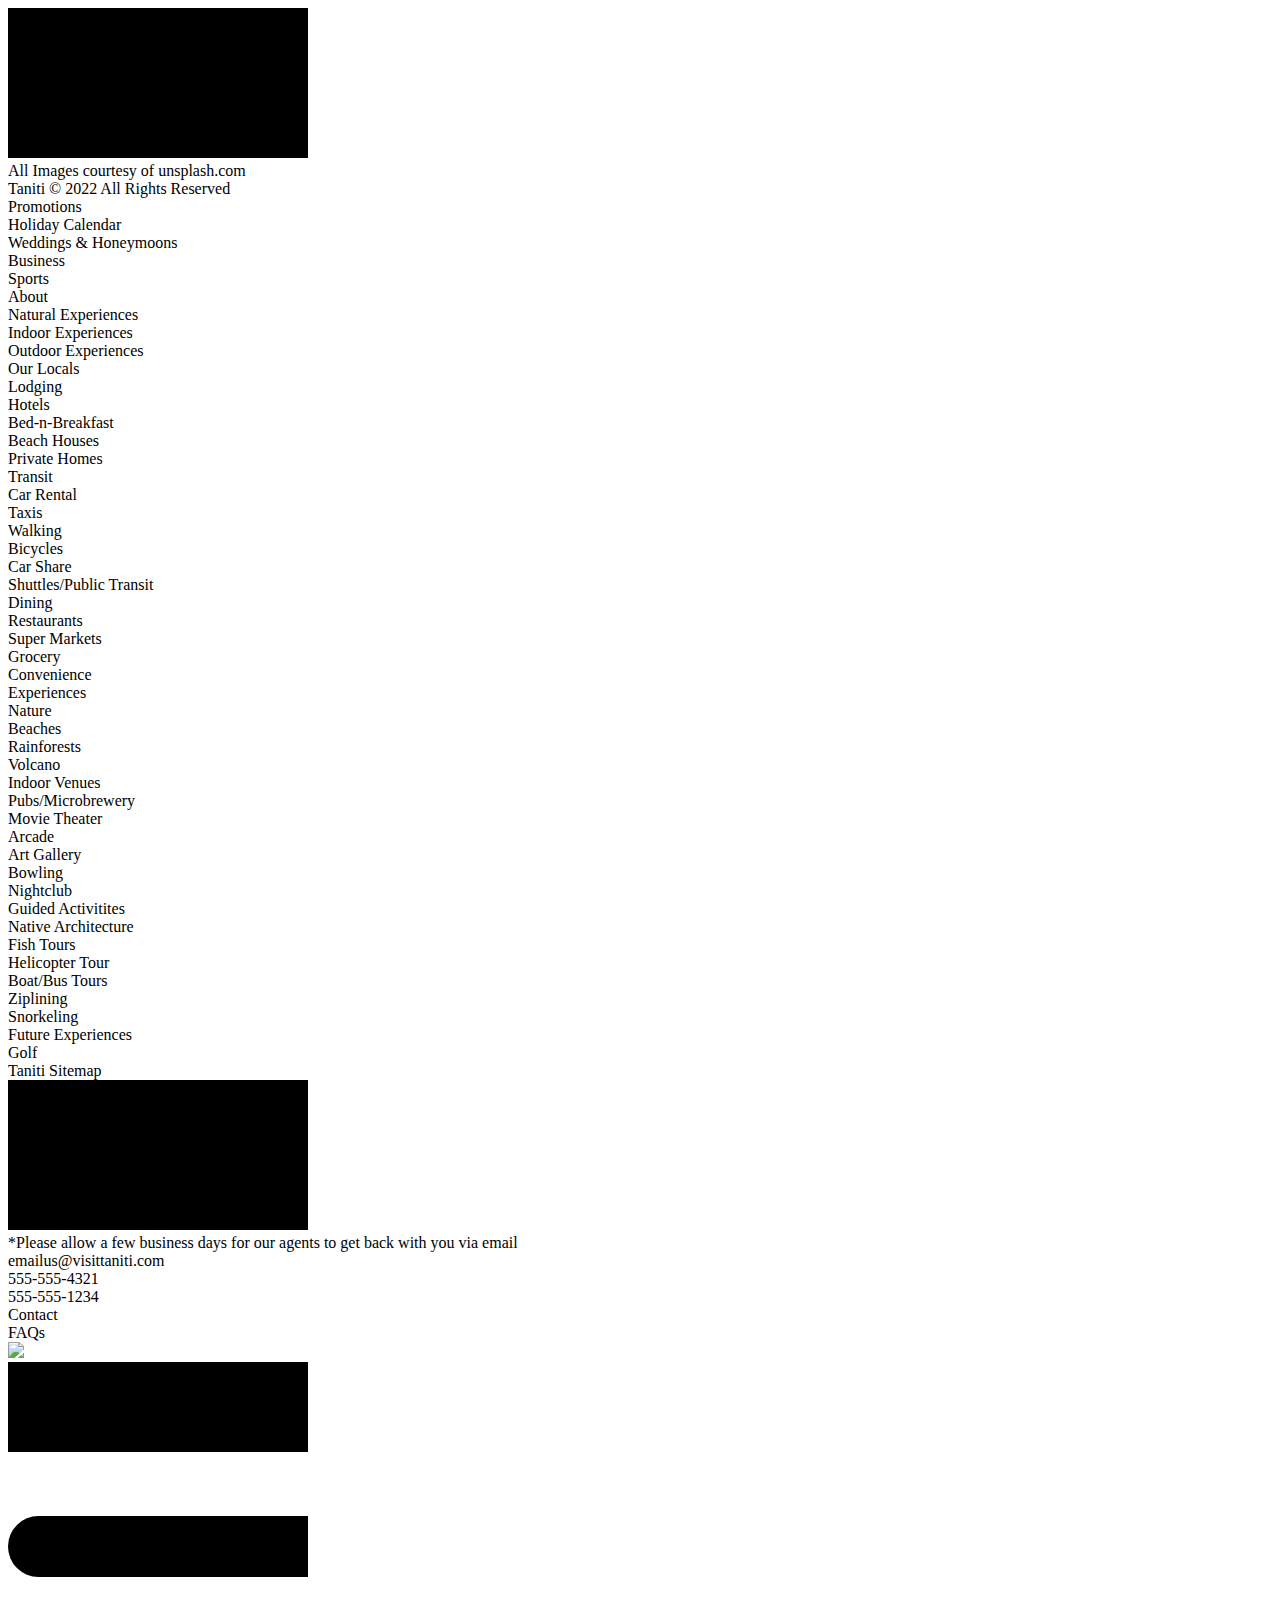
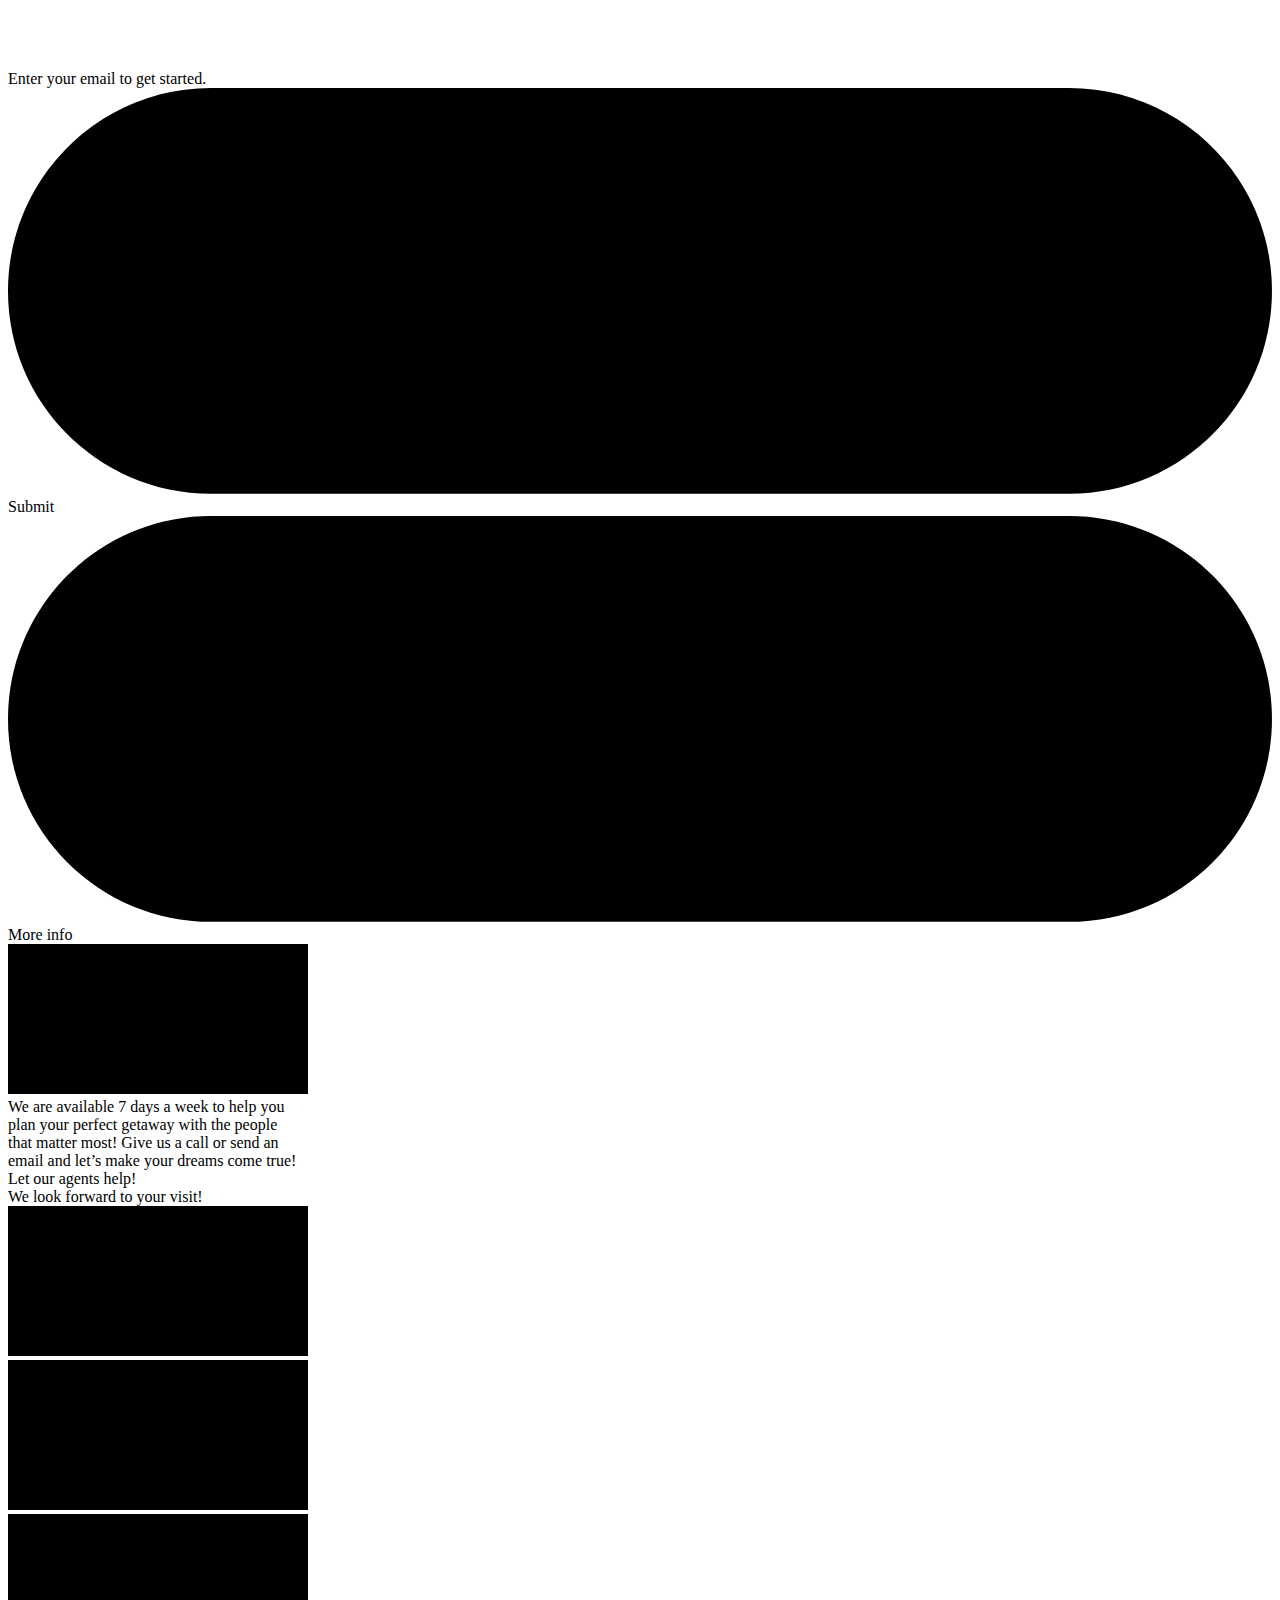
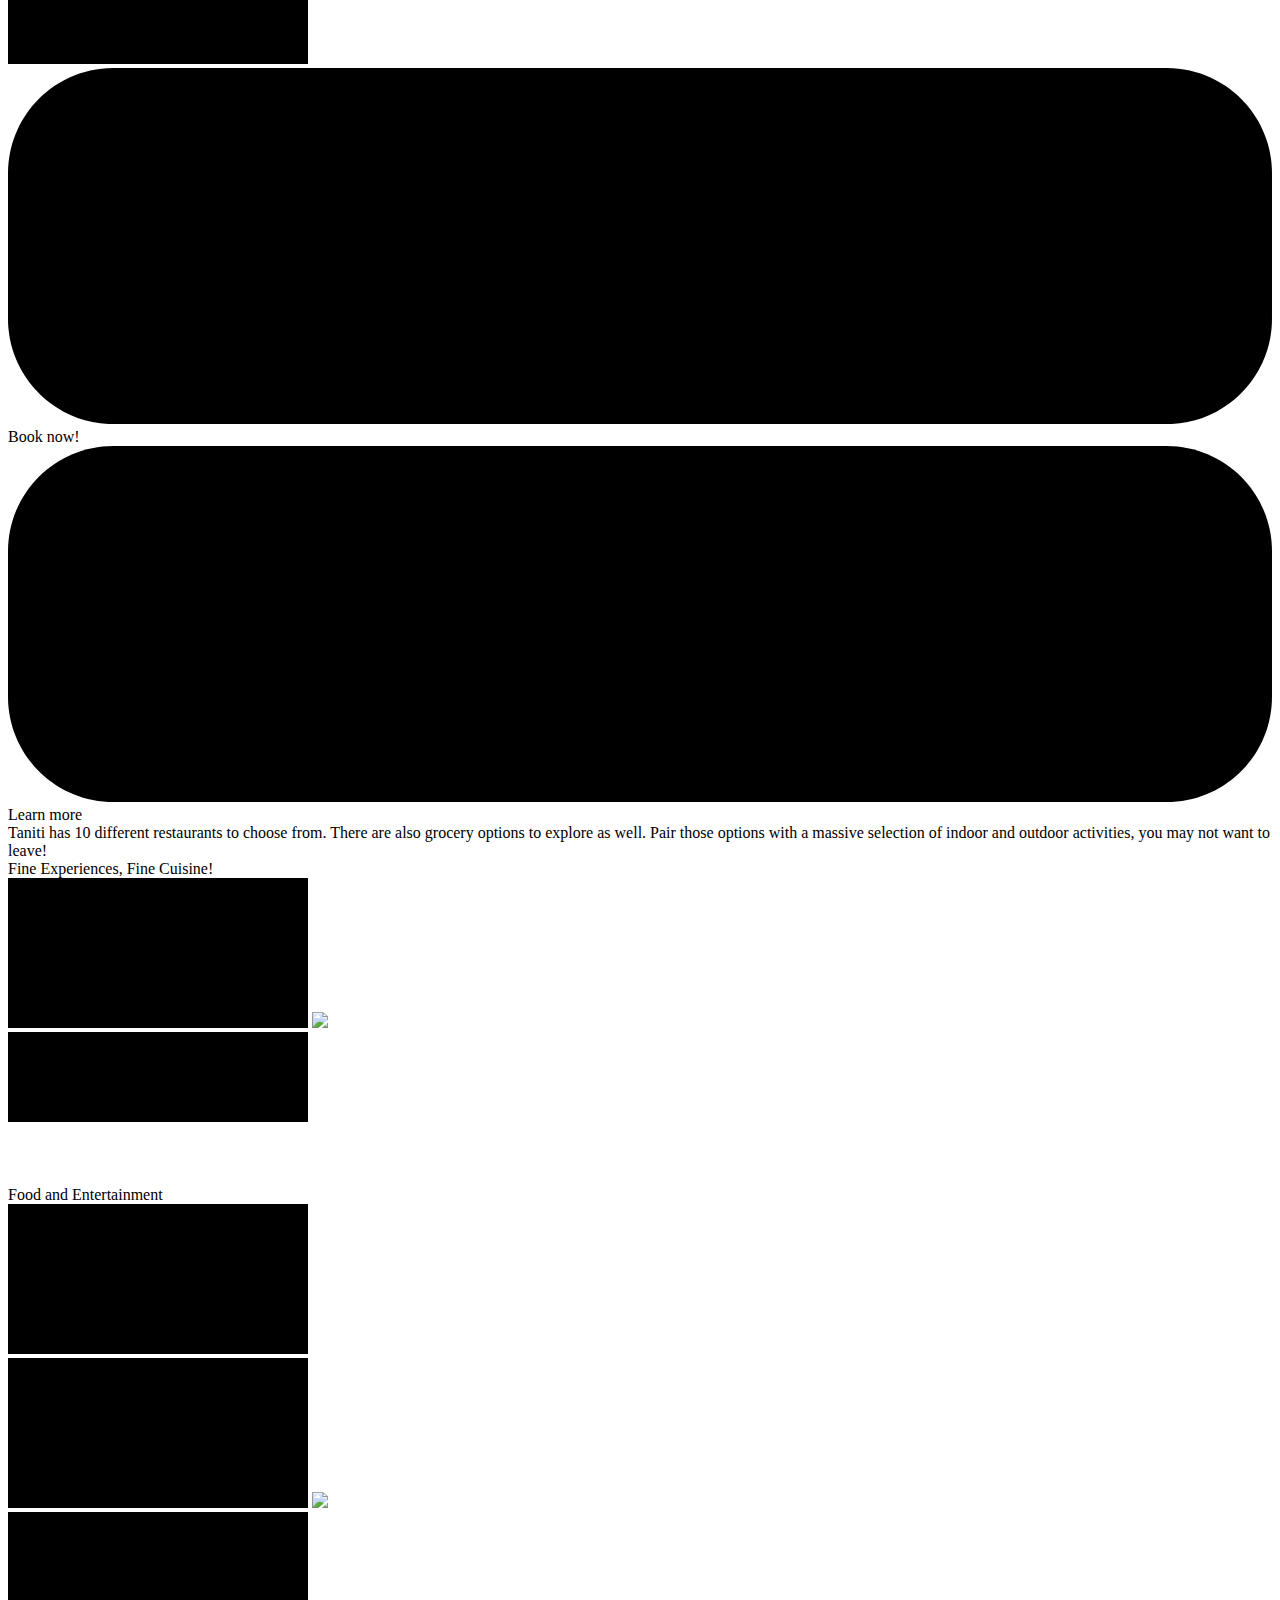
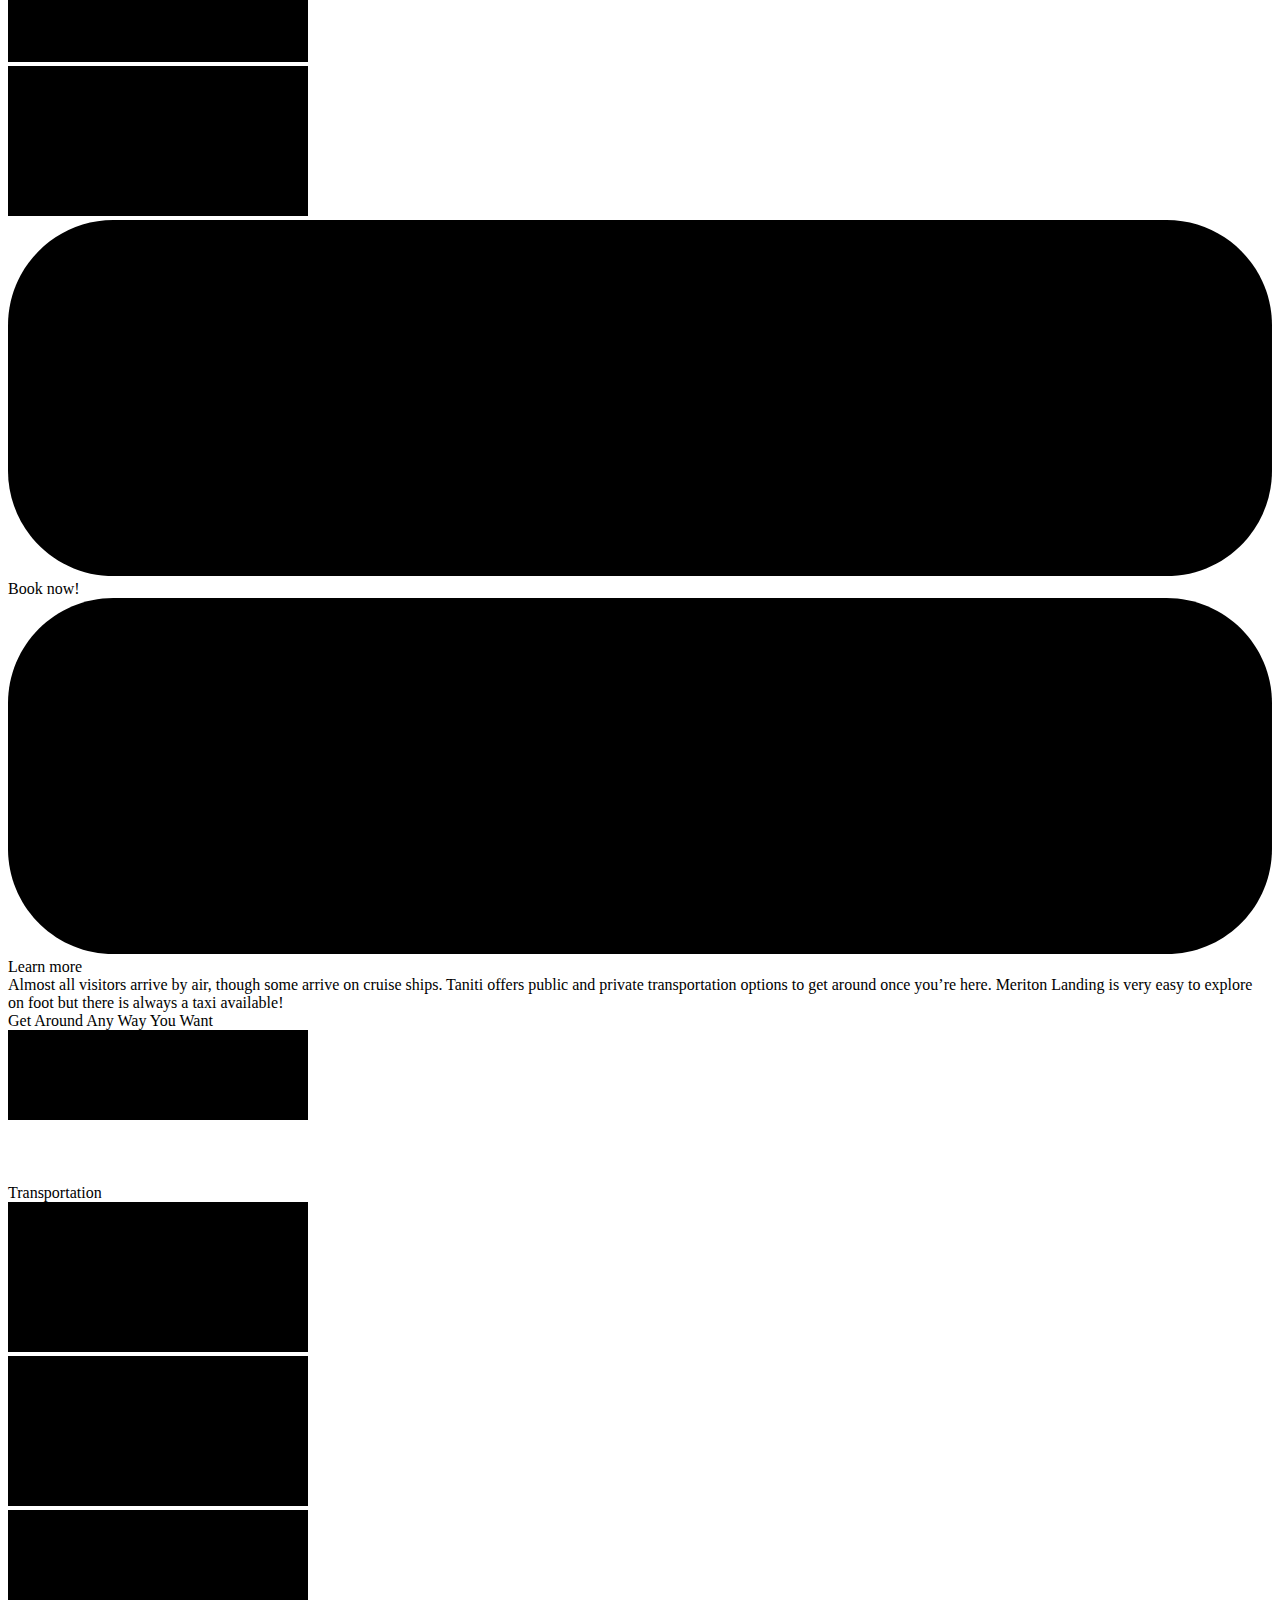
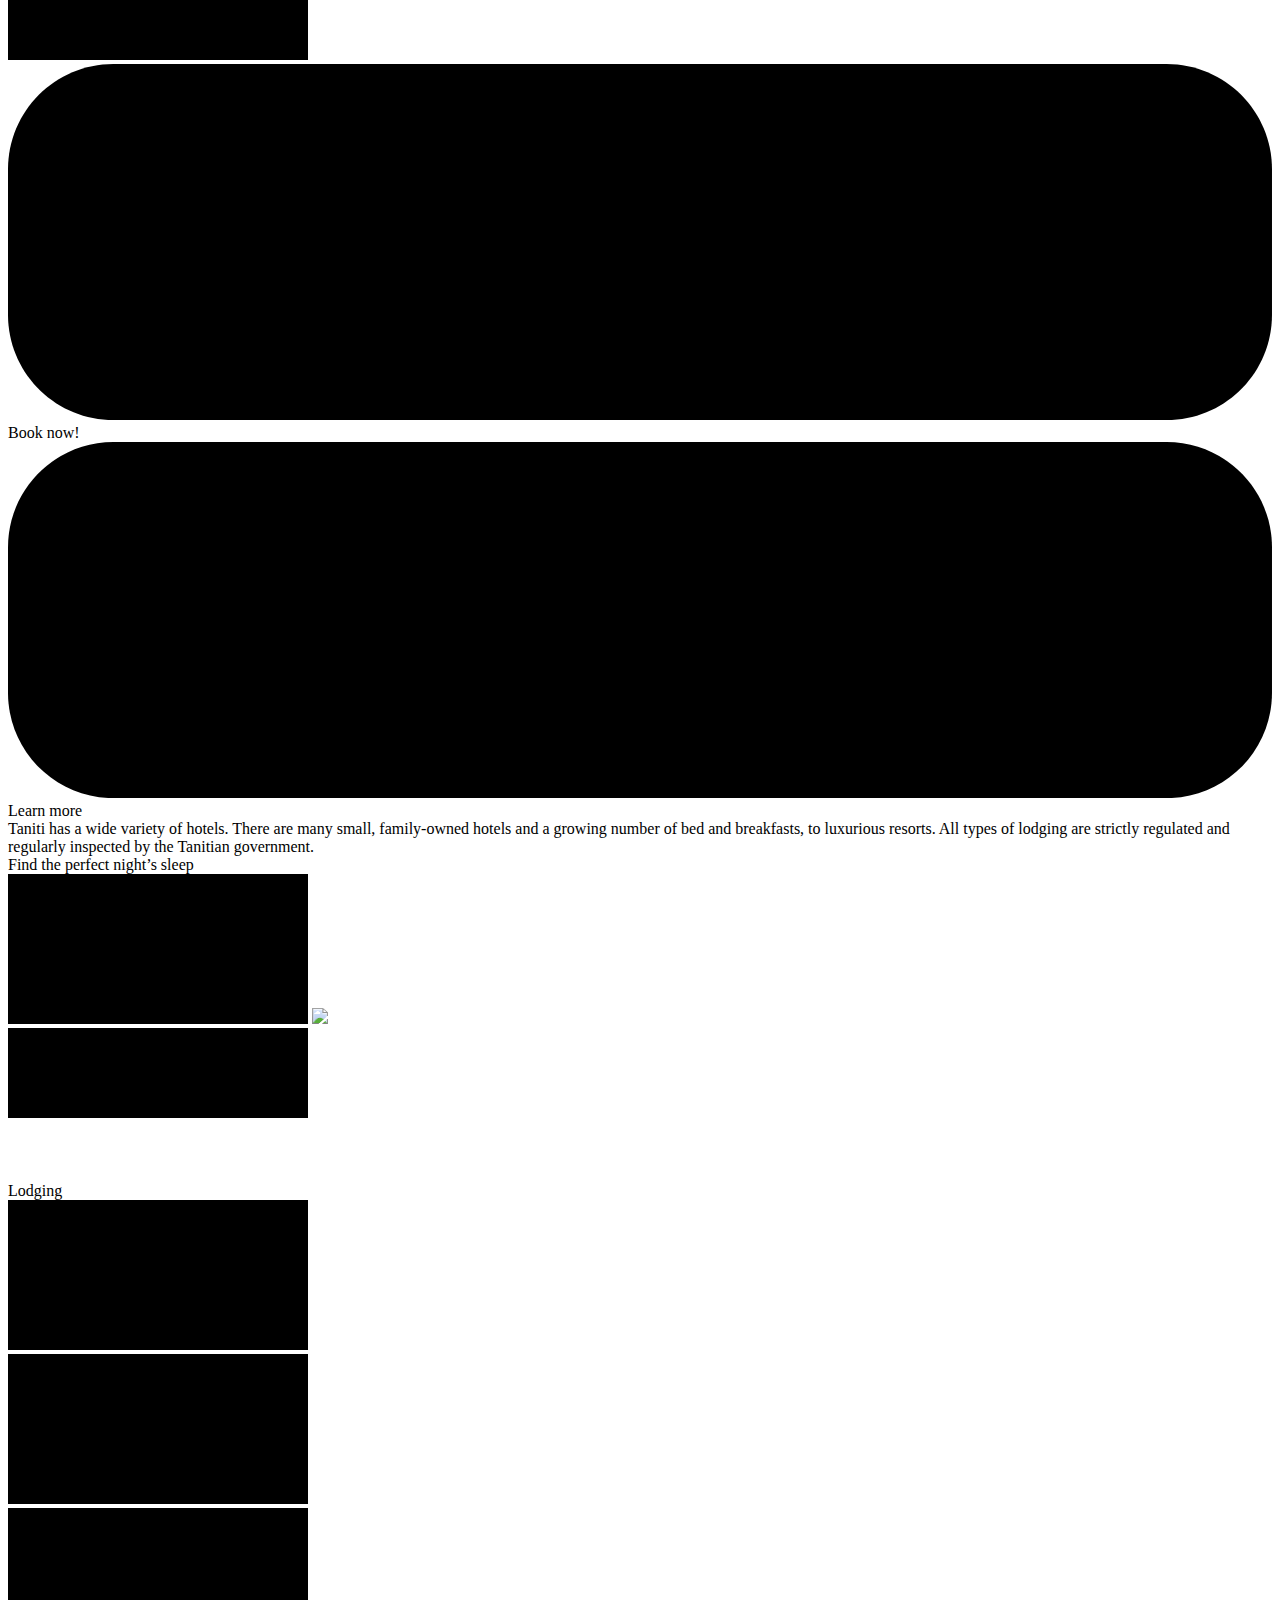
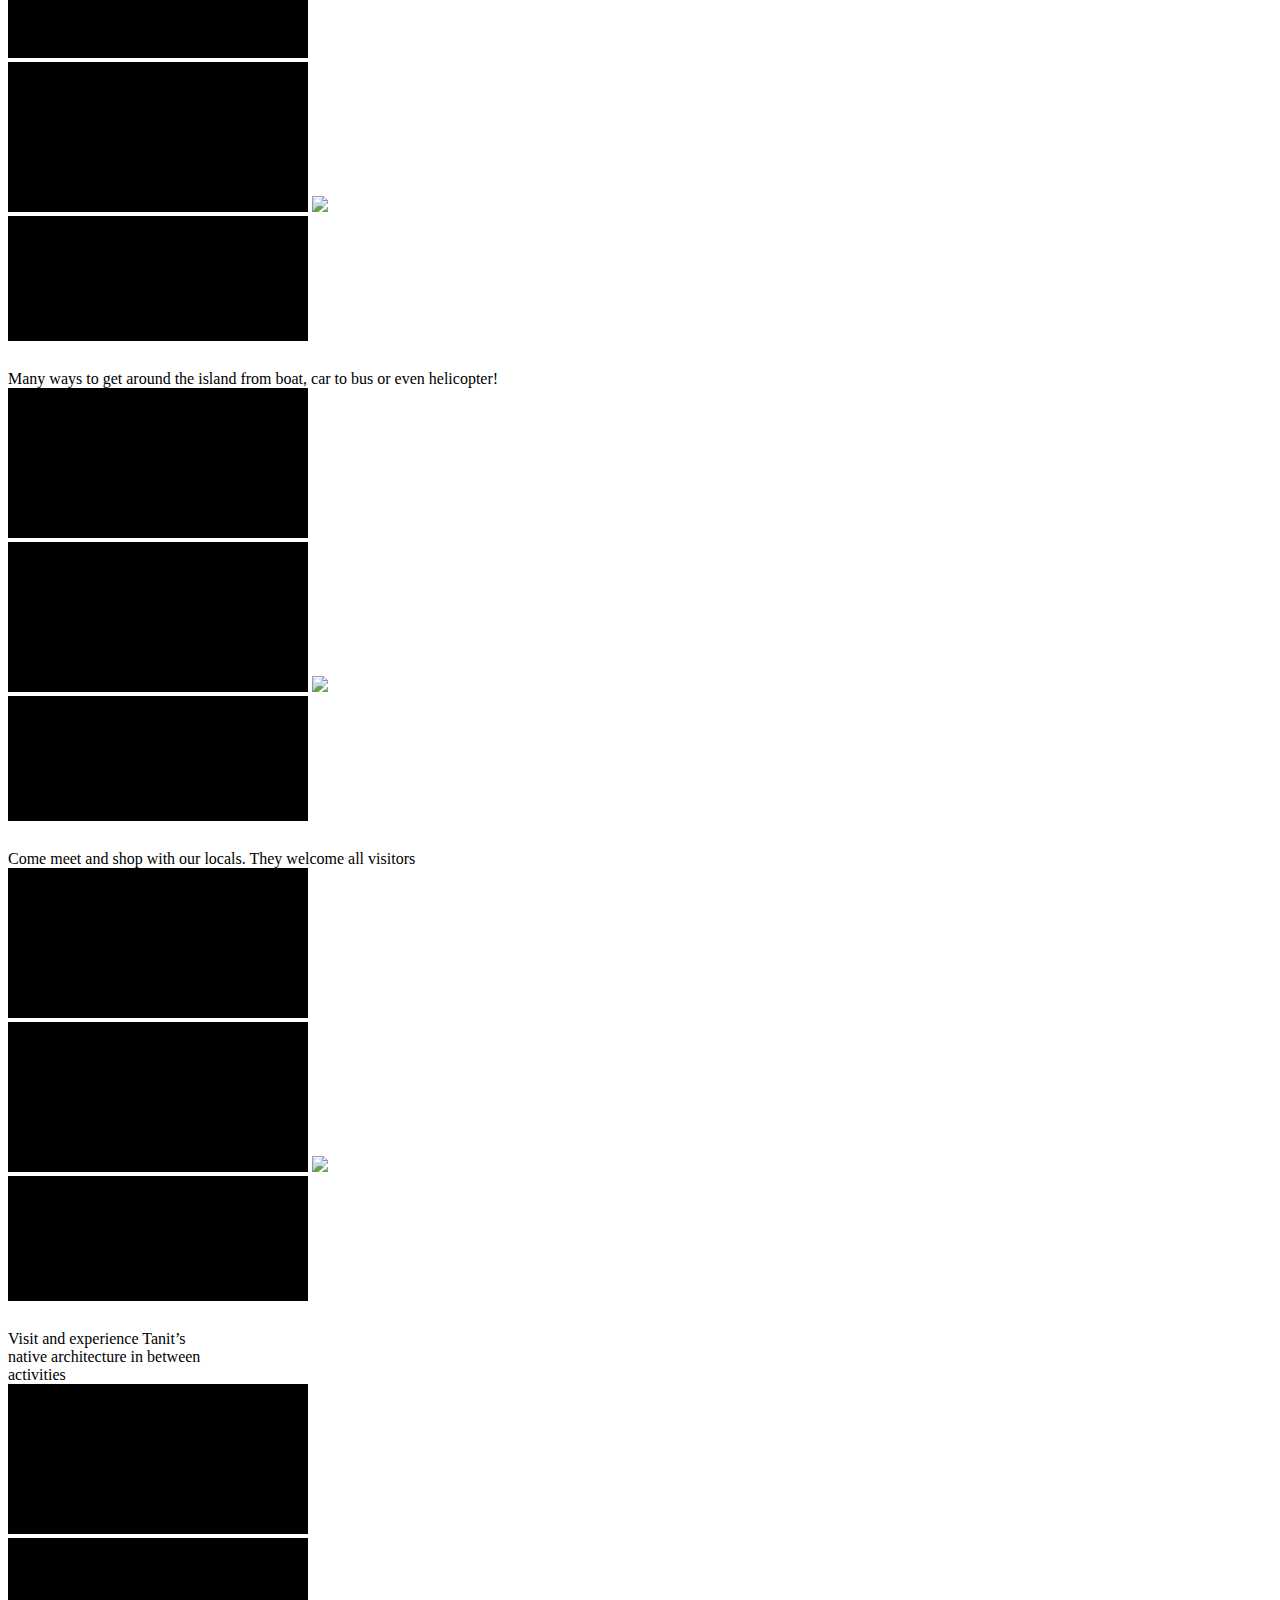
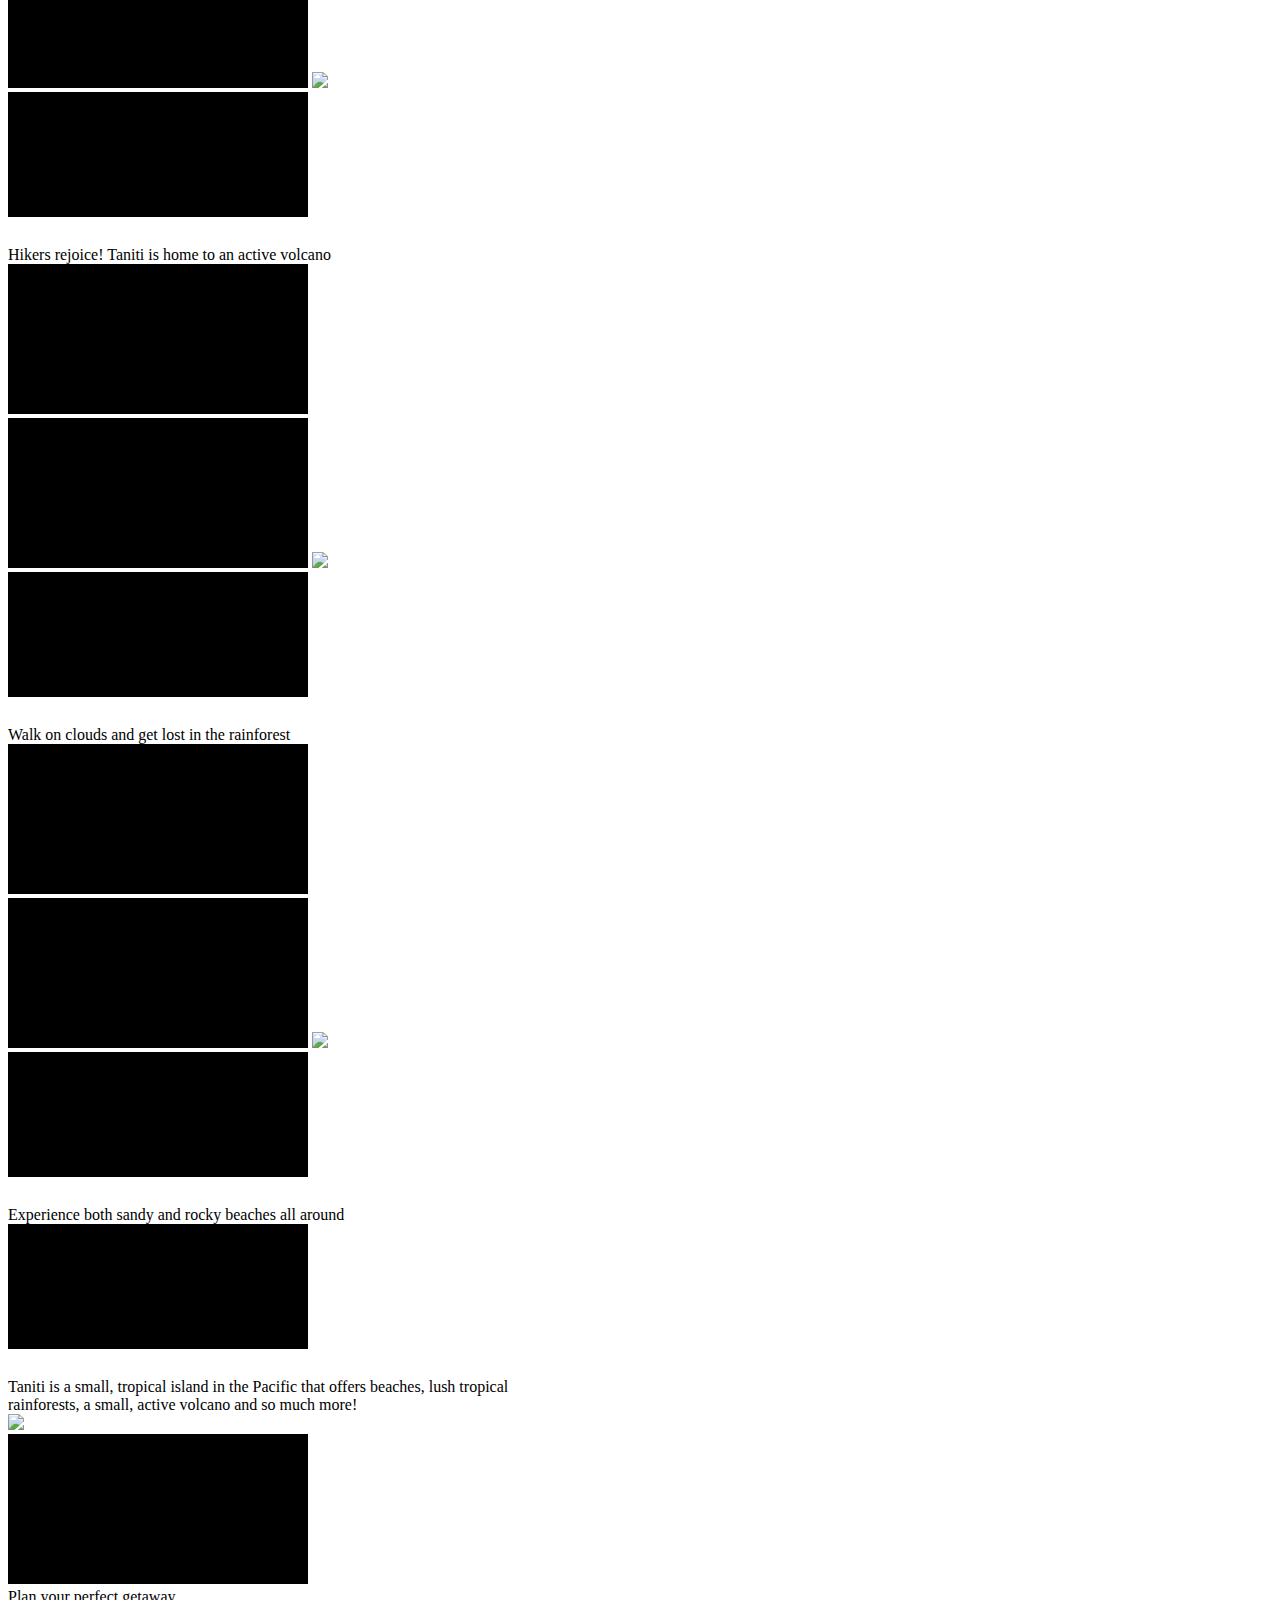
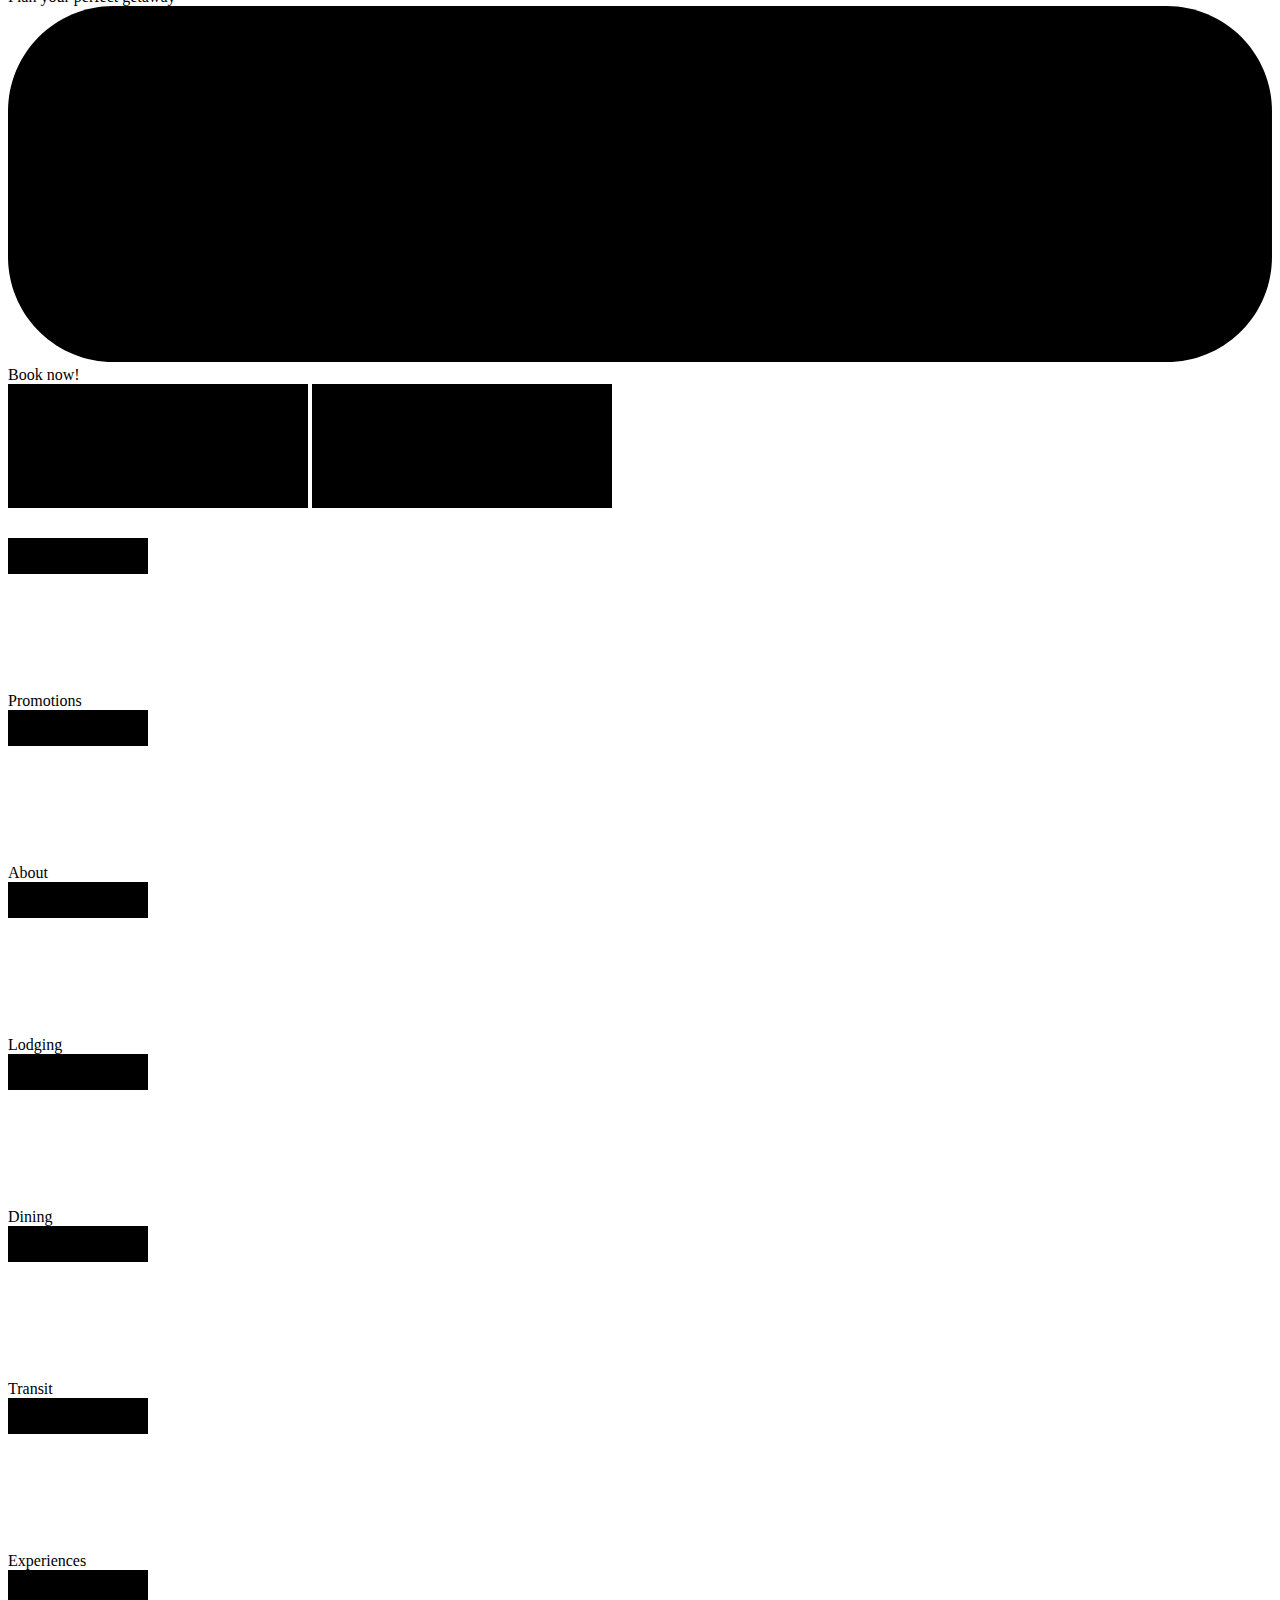
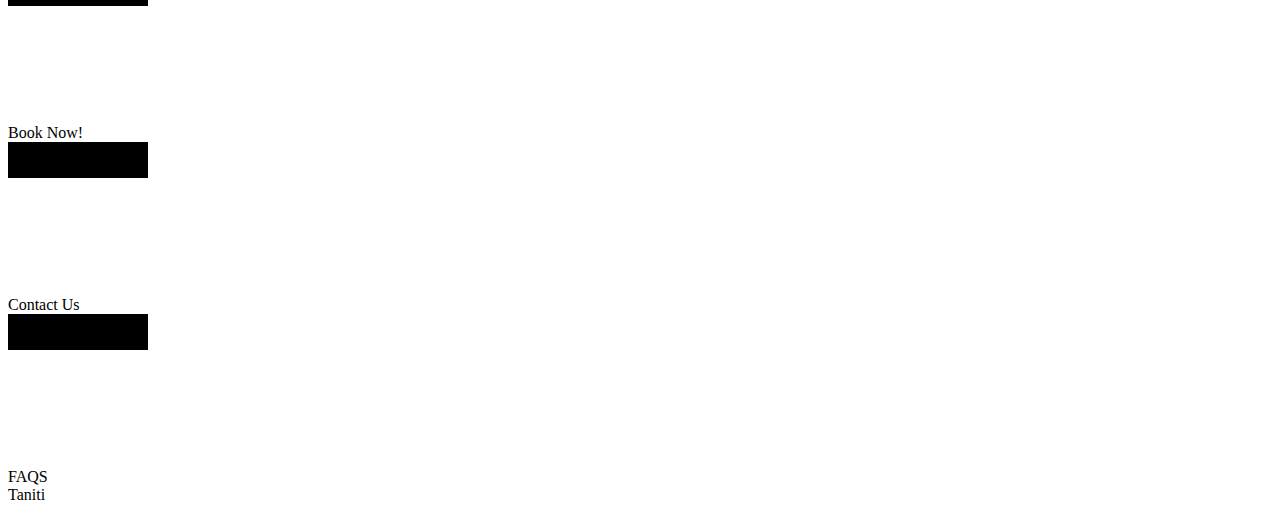
==== index.html @ a96ae86b "initialized project" ====
<!DOCTYPE html>
<html>
<head>
<meta charset="utf-8"/>
<meta http-equiv="X-UA-Compatible" content="IE=edge"/>
<meta name="viewport" content="width=device-width, initial-scale=1.0">
<title>home</title>
<link rel="stylesheet" type="text/css" id="applicationStylesheet" href="home.css"/>
<script id="applicationScript" type="text/javascript" src="home.js"></script>
</head>
<body>
<div id="home">
	<div id="footer" class="footer">
		<svg class="div-pink">
			<rect id="div-pink" rx="0" ry="0" x="0" y="0" width="1400" height="800">
			</rect>
		</svg>
		<div id="All_Images_courtesy_of_unsplas">
			<span>All Images courtesy of unsplash.com</span>
		</div>
		<div id="Taniti__2022_All_Rights_Reserv">
			<span>Taniti © 2022 All Rights Reserved</span>
		</div>
		<div id="site-links">
			<div id="promo_t">
				<div onclick="application.goToTargetView(event)" id="Promotions_">
					<span>Promotions </span>
				</div>
				<div id="Holiday_Calendar">
					<span>Holiday Calendar</span>
				</div>
				<div id="Weddings__Honeymoons">
					<span>Weddings & Honeymoons</span>
				</div>
				<div id="Business">
					<span>Business</span>
				</div>
				<div id="Sports">
					<span>Sports</span>
				</div>
			</div>
			<div id="about_z">
				<div onclick="application.goToTargetView(event)" id="About">
					<span>About</span>
				</div>
				<div id="Natural_Experiences">
					<span>Natural Experiences</span>
				</div>
				<div id="Indoor_Experiences">
					<span>Indoor Experiences</span>
				</div>
				<div id="Outdoor_Experiences">
					<span>Outdoor Experiences</span>
				</div>
				<div id="Our_Locals">
					<span>Our Locals</span>
				</div>
			</div>
			<div id="lodging_">
				<div onclick="application.goToTargetView(event)" id="Lodging">
					<span>Lodging</span>
				</div>
				<div id="Hotels">
					<span>Hotels</span>
				</div>
				<div id="Bed-n-Breakfast">
					<span>Bed-n-Breakfast</span>
				</div>
				<div id="Beach_Houses">
					<span>Beach Houses</span>
				</div>
				<div id="Private_Homes">
					<span>Private Homes</span>
				</div>
			</div>
			<div id="transit_bb">
				<div onclick="application.goToTargetView(event)" id="Transit">
					<span>Transit</span>
				</div>
				<div id="Car_Rental">
					<span>Car Rental</span>
				</div>
				<div id="Taxis">
					<span>Taxis</span>
				</div>
				<div id="Walking">
					<span>Walking</span>
				</div>
				<div id="Bicycles">
					<span>Bicycles</span>
				</div>
				<div id="Car_Share">
					<span>Car Share</span>
				</div>
				<div id="ShuttlesPublic_Transit">
					<span>Shuttles/Public Transit</span>
				</div>
			</div>
			<div id="dining_bj">
				<div onclick="application.goToTargetView(event)" id="Dining">
					<span>Dining</span>
				</div>
				<div id="Restaurants">
					<span>Restaurants</span>
				</div>
				<div id="Super_Markets">
					<span>Super Markets</span>
				</div>
				<div id="Grocery">
					<span>Grocery</span>
				</div>
				<div id="Convenience">
					<span>Convenience</span>
				</div>
			</div>
			<div id="experiences_">
				<div onclick="application.goToTargetView(event)" id="Experiences">
					<span>Experiences</span>
				</div>
				<div id="Nature">
					<span>Nature</span>
				</div>
				<div id="Beaches">
					<span>Beaches</span>
				</div>
				<div id="Rainforests">
					<span>Rainforests</span>
				</div>
				<div id="Volcano">
					<span>Volcano</span>
				</div>
				<div id="Indoor_Venues">
					<span>Indoor Venues</span>
				</div>
				<div id="PubsMicrobrewery">
					<span>Pubs/Microbrewery</span>
				</div>
				<div id="Movie_Theater">
					<span>Movie Theater</span>
				</div>
				<div id="Arcade">
					<span>Arcade</span>
				</div>
				<div id="Art_Gallery">
					<span>Art Gallery</span>
				</div>
				<div id="Bowling">
					<span>Bowling</span>
				</div>
				<div id="Nightclub">
					<span>Nightclub</span>
				</div>
				<div id="Guided_Activitites">
					<span>Guided Activitites</span>
				</div>
				<div id="Native_Architecture">
					<span>Native Architecture</span>
				</div>
				<div id="Fish_Tours">
					<span>Fish Tours</span>
				</div>
				<div id="Helicopter_Tour">
					<span>Helicopter Tour</span>
				</div>
				<div id="BoatBus_Tours">
					<span>Boat/Bus Tours</span>
				</div>
				<div id="Ziplining">
					<span>Ziplining</span>
				</div>
				<div id="Snorkeling">
					<span>Snorkeling</span>
				</div>
				<div id="Future_Experiences">
					<span>Future Experiences</span>
				</div>
				<div id="Golf">
					<span>Golf</span>
				</div>
			</div>
		</div>
		<div id="Taniti_Sitemap">
			<span>Taniti Sitemap</span>
		</div>
	</div>
	<div id="agent">
		<div id="col-2">
			<svg class="div">
				<rect id="div" rx="0" ry="0" x="0" y="0" width="479" height="795">
				</rect>
			</svg>
			<div id="contact_cf">
				<div id="Please_allow_a_few_business_da">
					<span>*Please allow a few business days for our agents to get back with you via email</span>
				</div>
				<div id="emailusvisittaniticom">
					<span>emailus@visittaniti.com</span>
				</div>
				<div id="n_55-555-4321">
					<span>555-555-4321</span>
				</div>
				<div id="n_55-555-1234">
					<span>555-555-1234</span>
				</div>
				<div onclick="application.goToTargetView(event)" id="Contact_">
					<span>Contact </span>
				</div>
			</div>
			<div onclick="application.goToTargetView(event)" id="FAQs">
				<span>FAQs</span>
			</div>
		</div>
		<div id="col-2_cm">
			<img id="div-img" src="div-img.png" srcset="div-img.png 1x">
				
			<div id="email">
				<svg class="div_cp">
					<rect id="div_cp" rx="0" ry="0" x="0" y="0" width="648.542" height="90">
					</rect>
				</svg>
				<div id="form-email-entry">
					<svg class="Rectangle_1">
						<rect id="Rectangle_1" rx="30.5" ry="30.5" x="0" y="0" width="655" height="61">
						</rect>
					</svg>
					<div id="Enter_your_email_to_get_starte">
						<span>Enter your email to get started.</span>
					</div>
				</div>
				<div id="btn-submit" class="btn_submit">
					<svg class="Path_2" viewBox="0 0 150 48.158">
						<path id="Path_2" d="M 24.07894897460938 0 L 125.9210586547852 0 C 139.219482421875 0 150 10.78051090240479 150 24.07894897460938 C 150 37.37738800048828 139.219482421875 48.15789794921875 125.9210586547852 48.15789794921875 L 24.07894897460938 48.15789794921875 C 10.78051090240479 48.15789794921875 0 37.37738800048828 0 24.07894897460938 C 0 10.78051090240479 10.78051090240479 0 24.07894897460938 0 Z">
						</path>
					</svg>
					<div id="Submit">
						<span>Submit</span>
					</div>
				</div>
				<div onclick="application.goToTargetView(event)" id="btn-more" class="btn_more">
					<svg class="Path_2_cx" viewBox="0 0 150 48.158">
						<path id="Path_2_cx" d="M 24.07894325256348 0 L 125.921028137207 0 C 139.2194671630859 0 149.9999542236328 10.78050804138184 149.9999542236328 24.07894134521484 C 149.9999542236328 37.37737655639648 139.2194671630859 48.15788269042969 125.921028137207 48.15788269042969 L 24.07894325256348 48.15788269042969 C 10.78050804138184 48.15788269042969 0 37.37737655639648 0 24.07894134521484 C 0 10.78050804138184 10.78050804138184 0 24.07894325256348 0 Z">
						</path>
					</svg>
					<div id="More_info">
						<span>More info</span>
					</div>
				</div>
			</div>
			<div id="desc">
				<svg class="div_c">
					<rect id="div_c" rx="0" ry="0" x="0" y="0" width="740" height="410">
					</rect>
				</svg>
				<div id="We_are_available_7_days_a_week">
					<span>We are available 7 days a week to help you <br/>plan your perfect getaway with the people <br/>that matter most! Give us a call or send an <br/>email and let’s make your dreams come true!</span>
				</div>
				<div id="Let_our_agents_help">
					<span>Let our agents help!</span>
				</div>
				<div id="We_look_forward_to_your_visit">
					<span>We look forward to your visit!</span>
				</div>
			</div>
		</div>
	</div>
	<div id="food-entertainment">
		<svg class="div-orange">
			<rect id="div-orange" rx="0" ry="0" x="0" y="0" width="1400" height="775">
			</rect>
		</svg>
		<div id="col-2_c">
			<svg class="div_da">
				<rect id="div_da" rx="0" ry="0" x="0" y="0" width="760" height="687">
				</rect>
			</svg>
			<div id="desc_c">
				<svg class="div_db">
					<rect id="div_db" rx="0" ry="0" x="0" y="0" width="600" height="500">
					</rect>
				</svg>
				<div id="buttons">
					<div onclick="application.goToTargetView(event)" id="btn-book-pink" class="btn_book_pink">
						<svg class="Path_1" viewBox="0 0 252 71">
							<path id="Path_1" d="M 21 0 L 231 0 C 242.5979766845703 0 252 9.402019500732422 252 21 L 252 50 C 252 61.59798049926758 242.5979766845703 71 231 71 L 21 71 C 9.402019500732422 71 0 61.59798049926758 0 50 L 0 21 C 0 9.402019500732422 9.402019500732422 0 21 0 Z">
							</path>
						</svg>
						<div id="Book_now">
							<span>Book now!</span>
						</div>
					</div>
					<div onclick="application.goToTargetView(event)" id="btn-learn">
						<svg class="Path_1_df" viewBox="0 0 252 71">
							<path id="Path_1_df" d="M 21 0 L 231 0 C 242.5979766845703 0 252 9.402019500732422 252 21 L 252 50 C 252 61.59798049926758 242.5979766845703 71 231 71 L 21 71 C 9.402019500732422 71 0 61.59798049926758 0 50 L 0 21 C 0 9.402019500732422 9.402019500732422 0 21 0 Z">
							</path>
						</svg>
						<div id="Learn_more">
							<span>Learn more</span>
						</div>
					</div>
				</div>
				<div id="Taniti_has_10_different_restau">
					<span>Taniti has 10 different restaurants to choose from. There are also grocery options to explore as well. Pair those options with a massive selection of indoor and outdoor activities, you may not want to leave!</span>
				</div>
				<div id="Fine_Experiences_Fine_Cuisine">
					<span>Fine Experiences, Fine Cuisine!</span>
				</div>
			</div>
		</div>
		<div id="col-2_dj">
			<svg class="div_dk">
				<rect id="div_dk" rx="0" ry="0" x="0" y="0" width="500" height="687">
				</rect>
			</svg>
			<img id="food-american-diner" src="food-american-diner.png" srcset="food-american-diner.png 1x">
				
		</div>
		<div id="title">
			<svg class="div_dn">
				<rect id="div_dn" rx="0" ry="0" x="0" y="0" width="1260" height="90">
				</rect>
			</svg>
			<div id="title_do">
				<span>Food and Entertainment</span>
			</div>
		</div>
	</div>
	<div id="transportation">
		<svg class="div-white">
			<rect id="div-white" rx="0" ry="0" x="0" y="0" width="1400" height="775">
			</rect>
		</svg>
		<div id="col-2_dr">
			<svg class="div_ds">
				<rect id="div_ds" rx="0" ry="0" x="0" y="0" width="500" height="687">
				</rect>
			</svg>
			<img id="transit-bus" src="transit-bus.png" srcset="transit-bus.png 1x">
				
		</div>
		<div id="col-2_du">
			<svg class="div_dv">
				<rect id="div_dv" rx="0" ry="0" x="0" y="0" width="760" height="687">
				</rect>
			</svg>
			<div id="desc_dw">
				<svg class="div_dx">
					<rect id="div_dx" rx="0" ry="0" x="0" y="0" width="600" height="500">
					</rect>
				</svg>
				<div id="buttons_dy">
					<div onclick="application.goToTargetView(event)" id="btn-book-orange" class="btn_book_orange">
						<svg class="Path_1_d" viewBox="0 0 252 71">
							<path id="Path_1_d" d="M 21 0 L 231 0 C 242.5979766845703 0 252 9.402019500732422 252 21 L 252 50 C 252 61.59798049926758 242.5979766845703 71 231 71 L 21 71 C 9.402019500732422 71 0 61.59798049926758 0 50 L 0 21 C 0 9.402019500732422 9.402019500732422 0 21 0 Z">
							</path>
						</svg>
						<div id="Book_now_d">
							<span>Book now!</span>
						</div>
					</div>
					<div onclick="application.goToTargetView(event)" id="btn-learn_d">
						<svg class="Path_1_ea" viewBox="0 0 252 71">
							<path id="Path_1_ea" d="M 21 0 L 231 0 C 242.5979766845703 0 252 9.402019500732422 252 21 L 252 50 C 252 61.59798049926758 242.5979766845703 71 231 71 L 21 71 C 9.402019500732422 71 0 61.59798049926758 0 50 L 0 21 C 0 9.402019500732422 9.402019500732422 0 21 0 Z">
							</path>
						</svg>
						<div id="Learn_more_d">
							<span>Learn more</span>
						</div>
					</div>
				</div>
				<div id="Almost_all_visitors_arrive_by_">
					<span>Almost all visitors arrive by air, though some arrive on cruise ships. Taniti offers public and private transportation options to get around once you’re here. Meriton Landing is very easy to explore on foot but there is always a taxi available!</span>
				</div>
				<div id="Get_Around_Any_Way_You_Want">
					<span>Get Around Any Way You Want</span>
				</div>
			</div>
		</div>
		<div id="title_d">
			<svg class="div_d">
				<rect id="div_d" rx="0" ry="0" x="0" y="0" width="1260" height="90">
				</rect>
			</svg>
			<div id="title_ea">
				<span>Transportation</span>
			</div>
		</div>
	</div>
	<div id="lodging_ea">
		<svg class="div-orange_eb">
			<rect id="div-orange_eb" rx="0" ry="0" x="0" y="0" width="1400" height="775">
			</rect>
		</svg>
		<div id="col-2_ec">
			<svg class="div_ed">
				<rect id="div_ed" rx="0" ry="0" x="0" y="0" width="760" height="687">
				</rect>
			</svg>
			<div id="desc_ee">
				<svg class="div_ef">
					<rect id="div_ef" rx="0" ry="0" x="0" y="0" width="600" height="500">
					</rect>
				</svg>
				<div id="buttons_eg">
					<div onclick="application.goToTargetView(event)" id="btn-book-pink_eh" class="btn_book_pink">
						<svg class="Path_1_ei" viewBox="0 0 252 71">
							<path id="Path_1_ei" d="M 21 0 L 231 0 C 242.5979766845703 0 252 9.402019500732422 252 21 L 252 50 C 252 61.59798049926758 242.5979766845703 71 231 71 L 21 71 C 9.402019500732422 71 0 61.59798049926758 0 50 L 0 21 C 0 9.402019500732422 9.402019500732422 0 21 0 Z">
							</path>
						</svg>
						<div id="Book_now_ej">
							<span>Book now!</span>
						</div>
					</div>
					<div onclick="application.goToTargetView(event)" id="btn-learn_ek" class="btn_learn">
						<svg class="Path_1_el" viewBox="0 0 252 71">
							<path id="Path_1_el" d="M 21 0 L 231 0 C 242.5979766845703 0 252 9.402019500732422 252 21 L 252 50 C 252 61.59798049926758 242.5979766845703 71 231 71 L 21 71 C 9.402019500732422 71 0 61.59798049926758 0 50 L 0 21 C 0 9.402019500732422 9.402019500732422 0 21 0 Z">
							</path>
						</svg>
						<div id="Learn_more_em">
							<span>Learn more</span>
						</div>
					</div>
				</div>
				<div id="Taniti_has_a_wide_variety_of_h">
					<span>Taniti has a wide variety of hotels. There are many small, family-owned hotels and a growing number of bed and breakfasts, to luxurious resorts. All types of lodging are strictly regulated and regularly inspected by the Tanitian government.</span>
				</div>
				<div id="Find_the_perfect_nights_sleep">
					<span>Find the perfect night’s sleep</span>
				</div>
			</div>
		</div>
		<div id="col-2_ep">
			<svg class="div_eq">
				<rect id="div_eq" rx="0" ry="0" x="0" y="0" width="500" height="687">
				</rect>
			</svg>
			<img id="lodging-hotel" src="lodging-hotel.png" srcset="lodging-hotel.png 1x">
				
		</div>
		<div id="title_es">
			<svg class="div_et">
				<rect id="div_et" rx="0" ry="0" x="0" y="0" width="1260" height="90">
				</rect>
			</svg>
			<div id="title_eu">
				<span>Lodging</span>
			</div>
		</div>
	</div>
	<div id="about_ev">
		<svg class="div-pink_ew">
			<rect id="div-pink_ew" rx="0" ry="0" x="0" y="0" width="1400" height="1201">
			</rect>
		</svg>
		<div id="about-island">
			<svg class="div_ey">
				<rect id="div_ey" rx="0" ry="0" x="0" y="0" width="1260" height="1075">
				</rect>
			</svg>
			<div id="transit_ez">
				<svg class="div_e">
					<rect id="div_e" rx="0" ry="0" x="0" y="0" width="360" height="485">
					</rect>
				</svg>
				<div id="img">
					<svg class="div_fa">
						<rect id="div_fa" rx="0" ry="0" x="0" y="0" width="360" height="360">
						</rect>
					</svg>
					<img id="ent-heli-tour" src="ent-heli-tour.png" srcset="ent-heli-tour.png 1x">
						
				</div>
				<div id="caption">
					<svg class="div_fb">
						<rect id="div_fb" rx="0" ry="0" x="0" y="0" width="360" height="125">
						</rect>
					</svg>
					<div id="Many_ways_to_get_around_the_is">
						<span>Many ways to get around the island from boat, car to bus or even helicopter!</span>
					</div>
				</div>
			</div>
			<div id="locals">
				<svg class="div_fc">
					<rect id="div_fc" rx="0" ry="0" x="0" y="0" width="360" height="485">
					</rect>
				</svg>
				<div id="img_e">
					<svg class="div_fd">
						<rect id="div_fd" rx="0" ry="0" x="0" y="0" width="360" height="360">
						</rect>
					</svg>
					<img id="locals-example" src="locals-example.png" srcset="locals-example.png 1x">
						
				</div>
				<div id="caption_fc">
					<svg class="div_fe">
						<rect id="div_fe" rx="0" ry="0" x="0" y="0" width="360" height="125">
						</rect>
					</svg>
					<div id="Come_meet_and_shop_with_our_lo">
						<span>Come meet and shop with our locals. They welcome all visitors</span>
					</div>
				</div>
			</div>
			<div id="venue">
				<svg class="div_fg">
					<rect id="div_fg" rx="0" ry="0" x="0" y="0" width="360" height="485">
					</rect>
				</svg>
				<div id="img_fh">
					<svg class="div_fi">
						<rect id="div_fi" rx="0" ry="0" x="0" y="0" width="360" height="360">
						</rect>
					</svg>
					<img id="architecture" src="architecture.png" srcset="architecture.png 1x">
						
				</div>
				<div id="caption_fk">
					<svg class="div_fl">
						<rect id="div_fl" rx="0" ry="0" x="0" y="0" width="360" height="125">
						</rect>
					</svg>
					<div id="Visit_and_experience_Tanits__n">
						<span>Visit and experience Tanit’s <br/>native architecture in between <br/>activities</span>
					</div>
				</div>
			</div>
			<div id="volcano">
				<svg class="div_fo">
					<rect id="div_fo" rx="0" ry="0" x="0" y="0" width="360" height="485">
					</rect>
				</svg>
				<div id="img_fp">
					<svg class="div_fq">
						<rect id="div_fq" rx="0" ry="0" x="0" y="0" width="360" height="360">
						</rect>
					</svg>
					<img id="ent-volcano" src="ent-volcano.png" srcset="ent-volcano.png 1x">
						
				</div>
				<div id="caption_fs">
					<svg class="div_ft">
						<rect id="div_ft" rx="0" ry="0" x="0" y="0" width="360" height="125">
						</rect>
					</svg>
					<div id="Hikers_rejoice_Taniti_is_home_">
						<span>Hikers rejoice! Taniti is home to an active volcano</span>
					</div>
				</div>
			</div>
			<div id="rainforest">
				<svg class="div_fw">
					<rect id="div_fw" rx="0" ry="0" x="0" y="0" width="360" height="485">
					</rect>
				</svg>
				<div id="img_fx">
					<svg class="div_fy">
						<rect id="div_fy" rx="0" ry="0" x="0" y="0" width="360" height="360">
						</rect>
					</svg>
					<img id="sights-rainforest" src="sights-rainforest.png" srcset="sights-rainforest.png 1x">
						
				</div>
				<div id="caption_f">
					<svg class="div_f">
						<rect id="div_f" rx="0" ry="0" x="0" y="0" width="360" height="125">
						</rect>
					</svg>
					<div id="Walk_on_clouds_and_get_lost_in">
						<span>Walk on clouds and get lost in the rainforest</span>
					</div>
				</div>
			</div>
			<div id="beaches">
				<svg class="div_ga">
					<rect id="div_ga" rx="0" ry="0" x="0" y="0" width="360" height="485">
					</rect>
				</svg>
				<div id="img_f">
					<svg class="div_gb">
						<rect id="div_gb" rx="0" ry="0" x="0" y="0" width="360" height="360">
						</rect>
					</svg>
					<img id="island-beach" src="island-beach.png" srcset="island-beach.png 1x">
						
				</div>
				<div id="caption_ga">
					<svg class="div_gc">
						<rect id="div_gc" rx="0" ry="0" x="0" y="0" width="360" height="125">
						</rect>
					</svg>
					<div id="Experience_both_sandy_and_rock">
						<span>Experience both sandy and rocky beaches all around</span>
					</div>
				</div>
			</div>
		</div>
		<div id="copy">
			<svg class="div_gd">
				<rect id="div_gd" rx="0" ry="0" x="0" y="0" width="1260" height="125">
				</rect>
			</svg>
			<div id="Taniti_is_a_small_tropical_isl">
				<span>Taniti is a small, tropical island in the Pacific that offers beaches, lush tropical <br/>rainforests, a small, active volcano and so much more!</span><br/>
			</div>
		</div>
	</div>
	<div id="header">
		<div id="div-img_gf">
			<img id="island-beach-sunset-palm" src="island-beach-sunset-palm.png" srcset="island-beach-sunset-palm.png 1x">
				
		</div>
		<div id="hero-title">
			<svg class="div_gi">
				<rect id="div_gi" rx="0" ry="0" x="0" y="0" width="1260" height="305">
				</rect>
			</svg>
			<div id="hero-txt">
				<div id="Plan_your_perfect_getaway">
					<span>Plan your perfect getaway</span>
				</div>
			</div>
			<div onclick="application.goToTargetView(event)" id="btn-book-orange_gl" class="btn_book_orange">
				<svg class="Path_1_gm" viewBox="0 0 252 71">
					<path id="Path_1_gm" d="M 21 0 L 231 0 C 242.5979766845703 0 252 9.402019500732422 252 21 L 252 50 C 252 61.59798049926758 242.5979766845703 71 231 71 L 21 71 C 9.402019500732422 71 0 61.59798049926758 0 50 L 0 21 C 0 9.402019500732422 9.402019500732422 0 21 0 Z">
					</path>
				</svg>
				<div id="Book_now_gn">
					<span>Book now!</span>
				</div>
			</div>
		</div>
		<div id="navbar" class="navbar">
			<svg class="div_gp">
				<rect id="div_gp" rx="0" ry="0" x="0" y="0" width="1400" height="124">
				</rect>
			</svg>
			<svg class="blur_background">
				<rect id="blur_background" rx="0" ry="0" x="0" y="0" width="1260" height="124">
				</rect>
			</svg>
			<div id="links">
				<div id="col-1-promo">
					<svg class="Rectangle_2">
						<rect id="Rectangle_2" rx="0" ry="0" x="0" y="0" width="140" height="36">
						</rect>
					</svg>
					<div onclick="application.goToTargetView(event)" id="Promotions">
						<span>Promotions</span>
					</div>
				</div>
				<div id="col-2-about">
					<svg class="Rectangle_2_gw">
						<rect id="Rectangle_2_gw" rx="0" ry="0" x="0" y="0" width="140" height="36">
						</rect>
					</svg>
					<div onclick="application.goToTargetView(event)" id="About_gx">
						<span>About</span>
					</div>
				</div>
				<div id="col-3-lodging">
					<svg class="Rectangle_2_gz">
						<rect id="Rectangle_2_gz" rx="0" ry="0" x="0" y="0" width="140" height="36">
						</rect>
					</svg>
					<div onclick="application.goToTargetView(event)" id="Lodging_g">
						<span>Lodging</span>
					</div>
				</div>
				<div id="col-4-dining">
					<svg class="Rectangle_2_g">
						<rect id="Rectangle_2_g" rx="0" ry="0" x="0" y="0" width="140" height="36">
						</rect>
					</svg>
					<div onclick="application.goToTargetView(event)" id="Dining_g">
						<span>Dining</span>
					</div>
				</div>
				<div id="col-5-transit">
					<svg class="Rectangle_2_ha">
						<rect id="Rectangle_2_ha" rx="0" ry="0" x="0" y="0" width="140" height="36">
						</rect>
					</svg>
					<div onclick="application.goToTargetView(event)" id="Transit_g">
						<span>Transit</span>
					</div>
				</div>
				<div id="col-6-experiences">
					<svg class="Rectangle_2_hb">
						<rect id="Rectangle_2_hb" rx="0" ry="0" x="0" y="0" width="140" height="36">
						</rect>
					</svg>
					<div onclick="application.goToTargetView(event)" id="Experiences_g">
						<span>Experiences</span>
					</div>
				</div>
				<div id="col-7-book">
					<svg class="Rectangle_2_hc">
						<rect id="Rectangle_2_hc" rx="0" ry="0" x="0" y="0" width="140" height="36">
						</rect>
					</svg>
					<div onclick="application.goToTargetView(event)" id="Book_Now">
						<span>Book Now!</span>
					</div>
				</div>
				<div id="col-8-contact">
					<svg class="Rectangle_2_he">
						<rect id="Rectangle_2_he" rx="0" ry="0" x="0" y="0" width="140" height="36">
						</rect>
					</svg>
					<div onclick="application.goToTargetView(event)" id="Contact_Us">
						<span>Contact Us</span>
					</div>
				</div>
				<div id="col-9-faq">
					<svg class="Rectangle_2_hh">
						<rect id="Rectangle_2_hh" rx="0" ry="0" x="0" y="0" width="140" height="36">
						</rect>
					</svg>
					<div onclick="application.goToTargetView(event)" id="FAQS">
						<span>FAQS</span>
					</div>
				</div>
			</div>
			<div id="title_hj">
				<div id="Taniti">
					<span>Taniti</span>
				</div>
			</div>
		</div>
	</div>
</div>
</body>
</html>
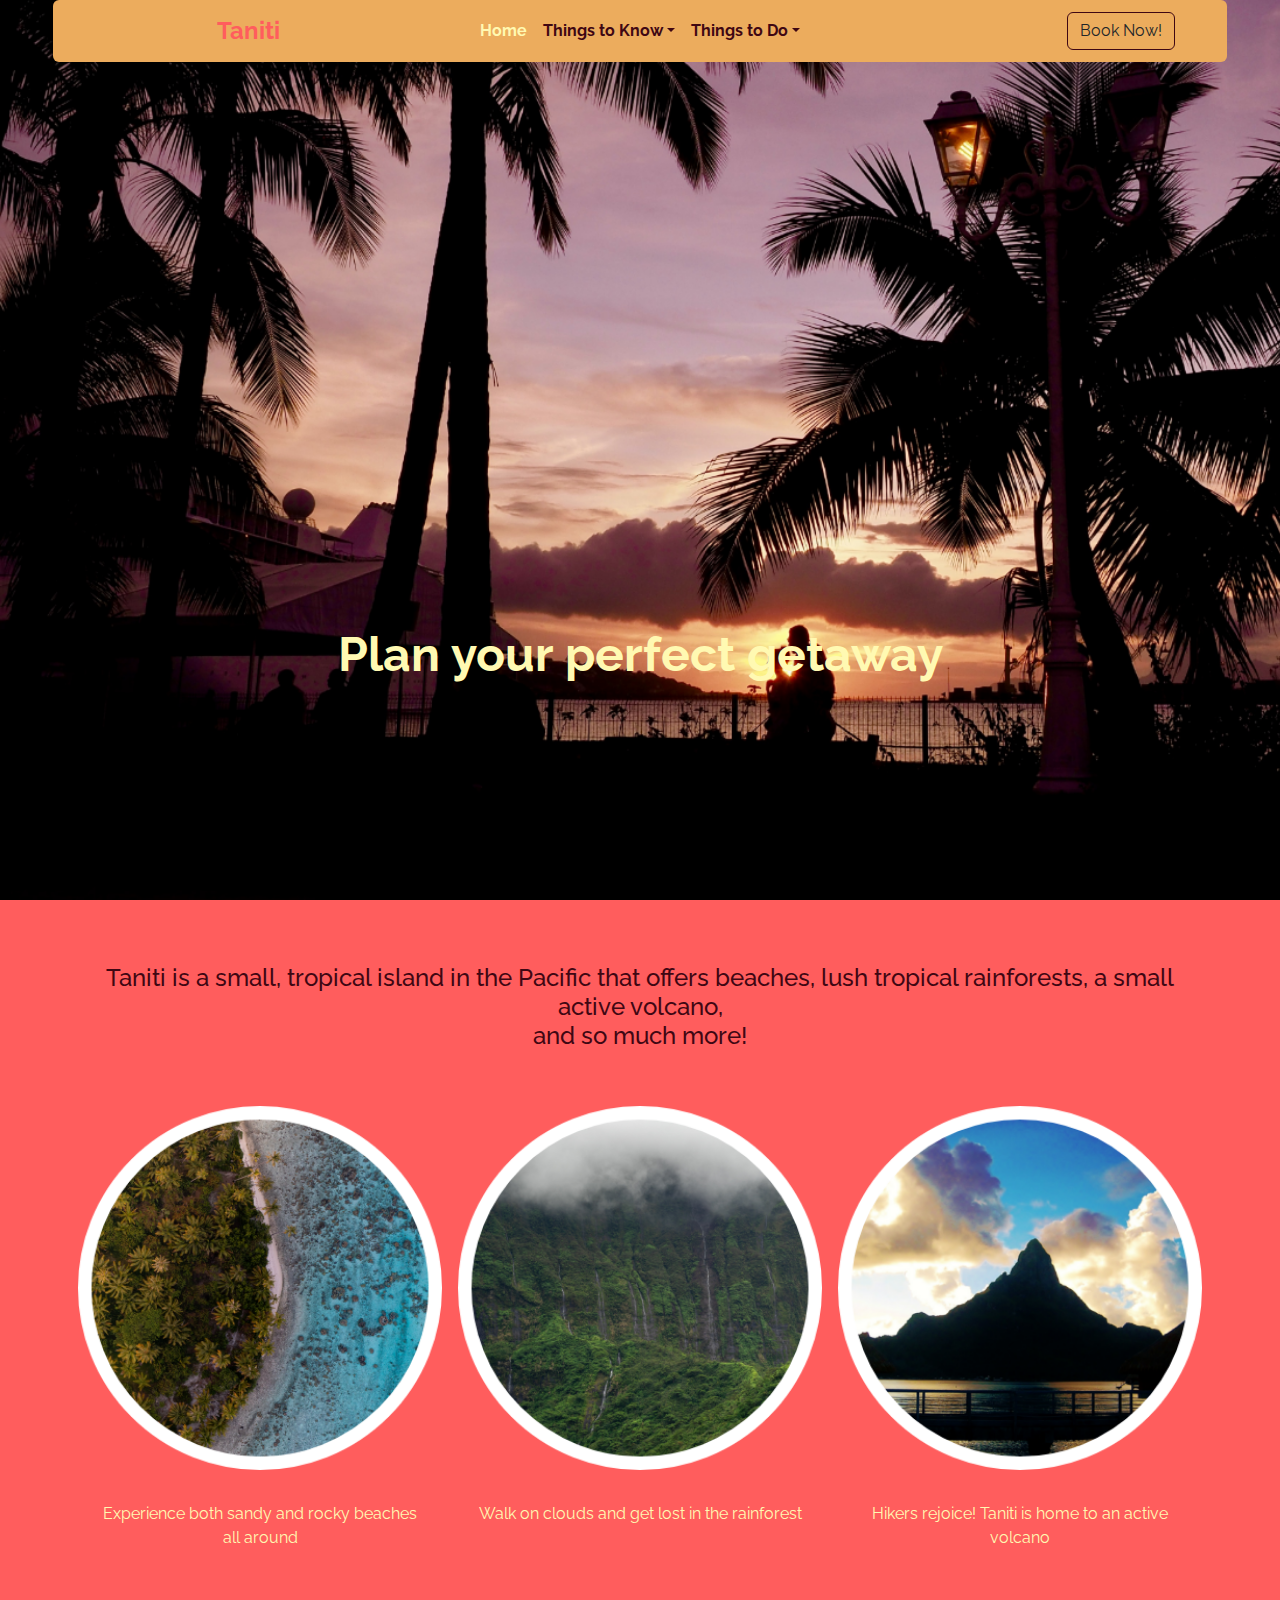
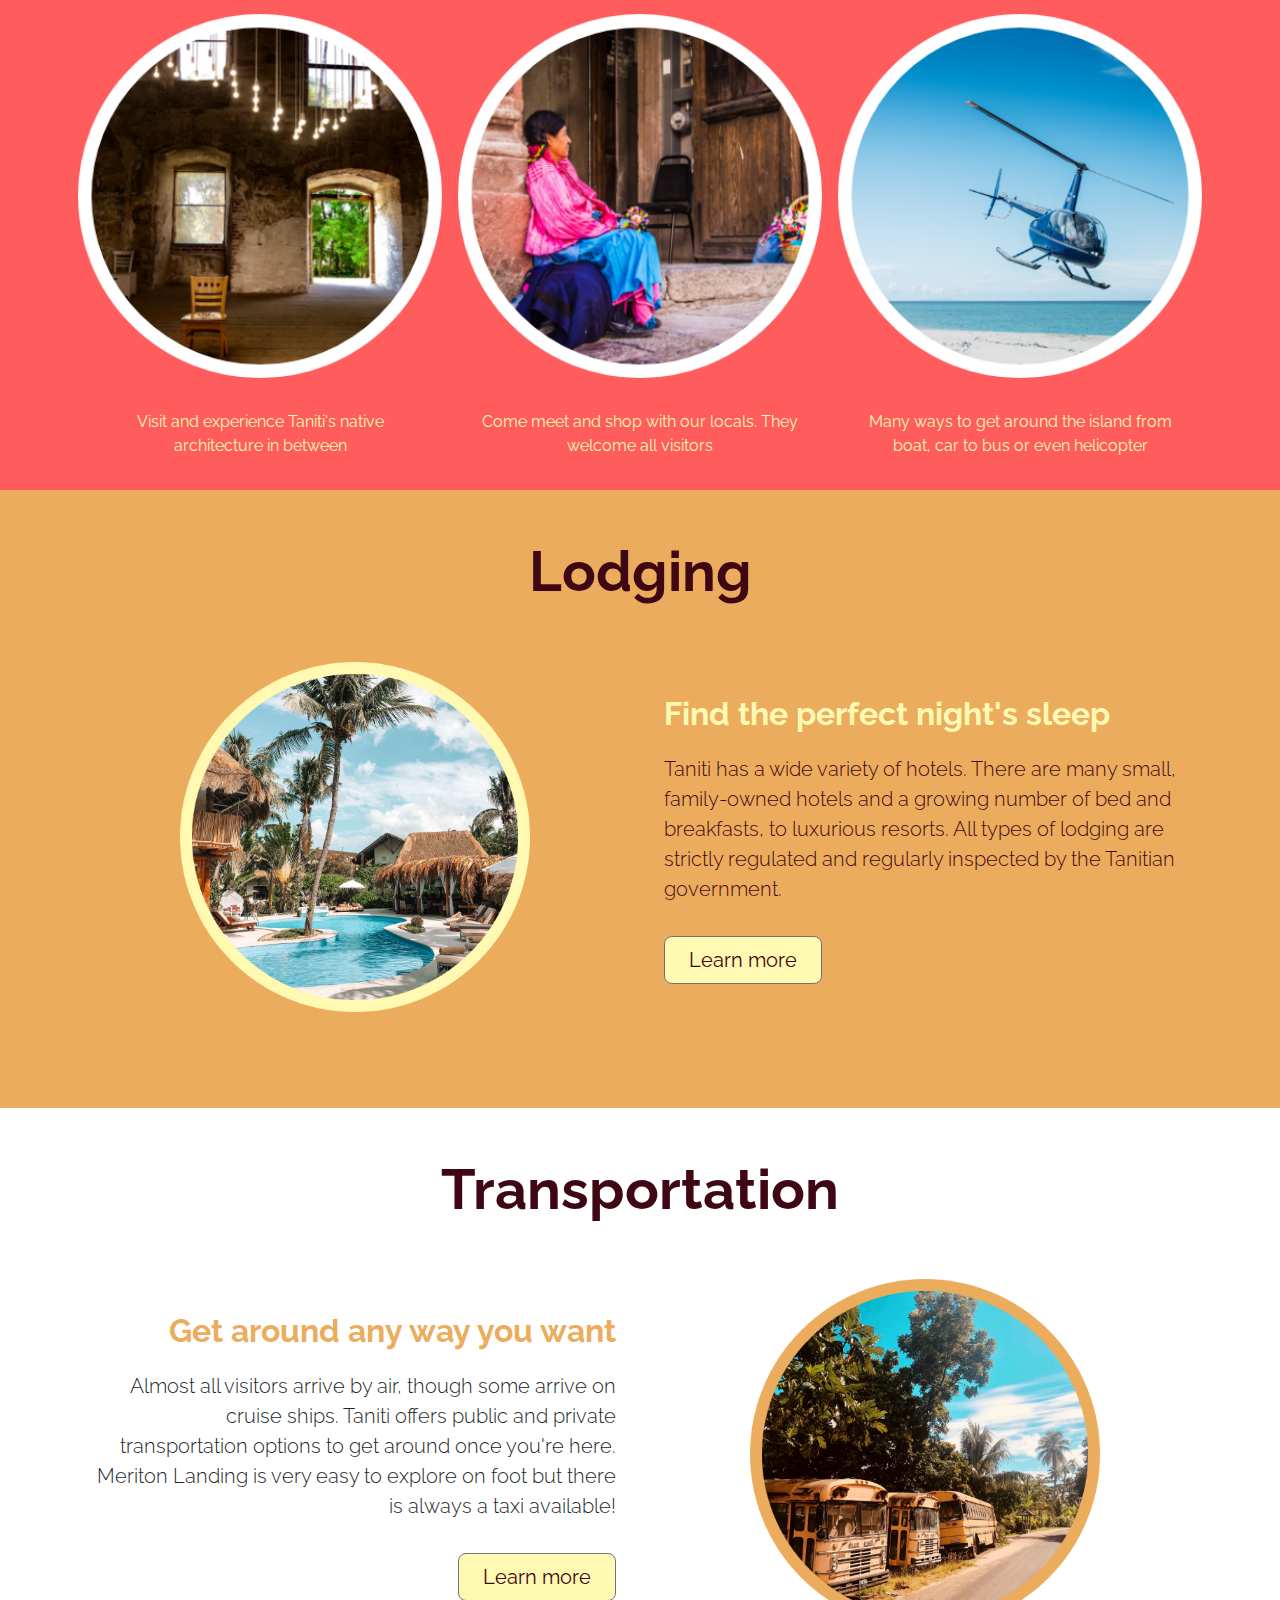
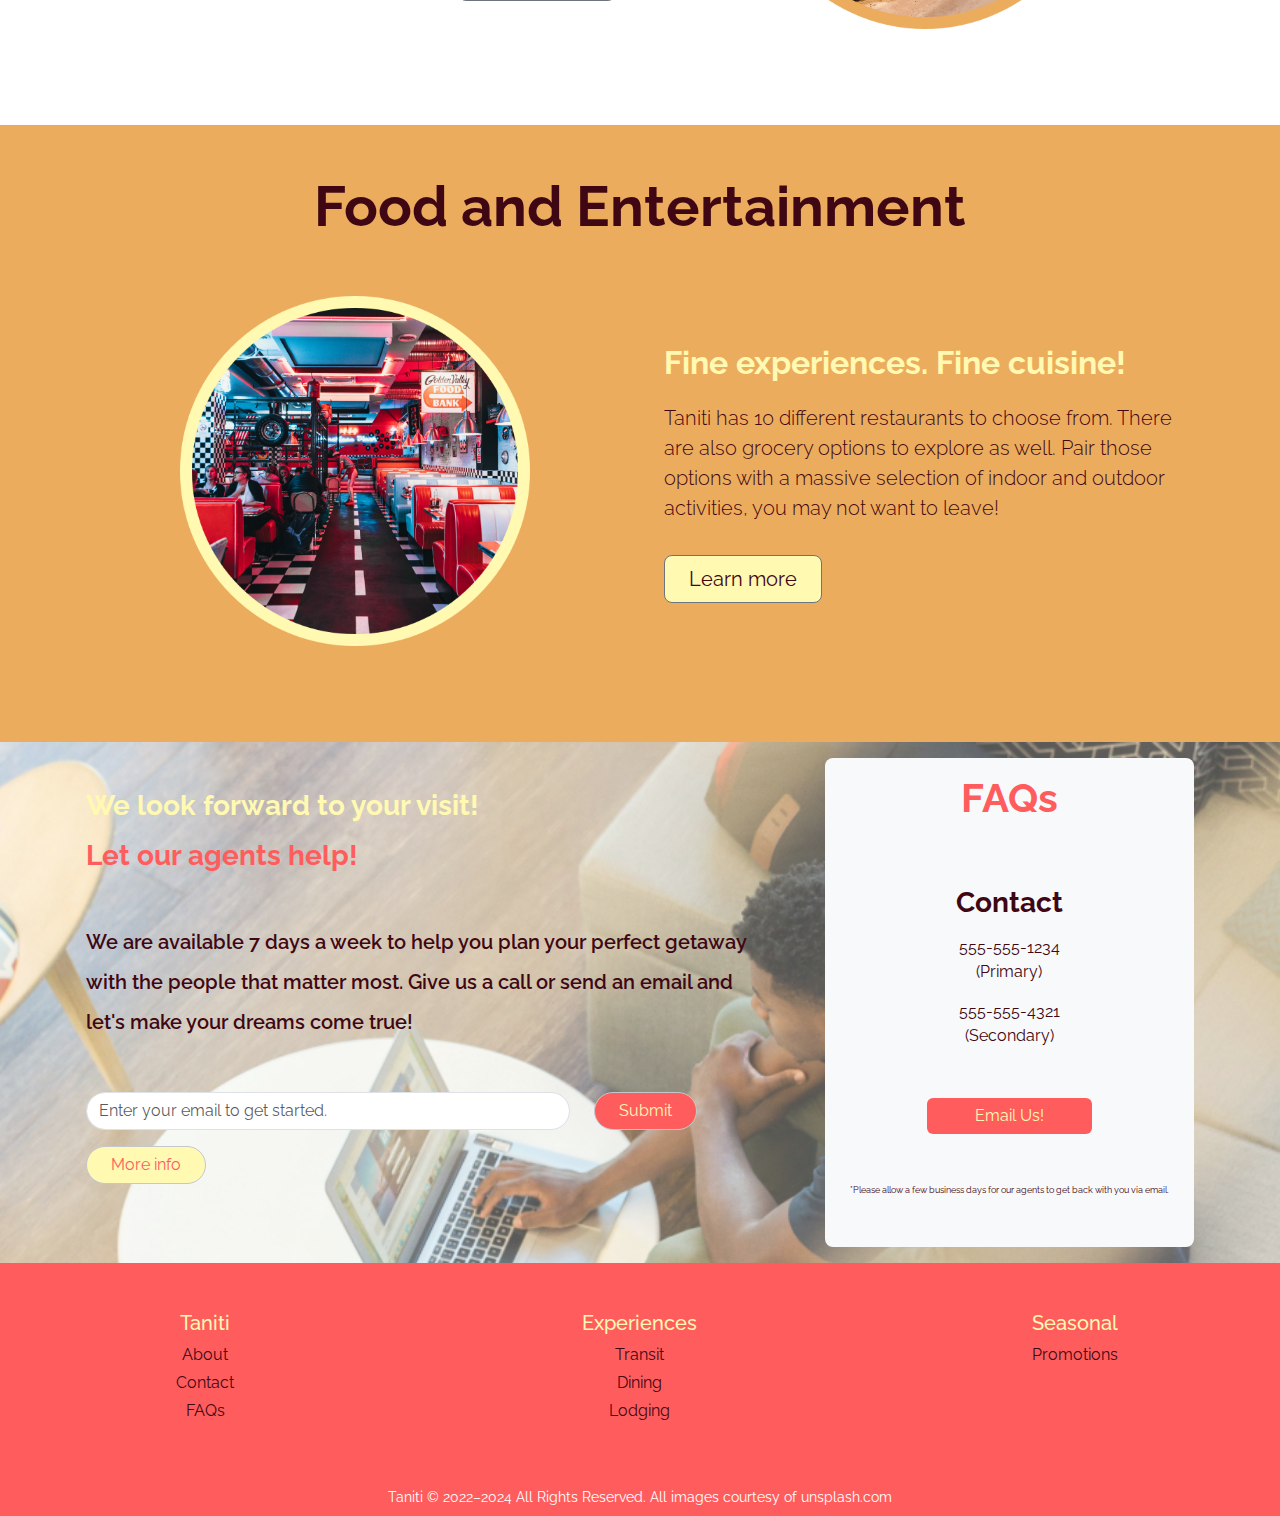
==== commit 78bab5ee: "updated home to index for publishing." ====
--- a/index.html
+++ b/index.html
@@ -1,734 +1,362 @@
 <!DOCTYPE html>
 <html>
+
 <head>
-<meta charset="utf-8"/>
-<meta http-equiv="X-UA-Compatible" content="IE=edge"/>
-<meta name="viewport" content="width=device-width, initial-scale=1.0">
-<title>home</title>
-<link rel="stylesheet" type="text/css" id="applicationStylesheet" href="home.css"/>
-<script id="applicationScript" type="text/javascript" src="home.js"></script>
+	<meta charset="utf-8" />
+	<meta name="viewport" content="width=device-width, initial-scale=1.0">
+	<title>Home</title>
+
+	<!-- Bootstrap CSS CDN  -->
+	<link href="https://cdn.jsdelivr.net/npm/bootstrap@5.3.3/dist/css/bootstrap.min.css" rel="stylesheet"
+		integrity="sha384-QWTKZyjpPEjISv5WaRU9OFeRpok6YctnYmDr5pNlyT2bRjXh0JMhjY6hW+ALEwIH" crossorigin="anonymous">
+	<!-- Main CSS -->
+	<link rel="stylesheet" href="./assets/css/home.css">
+
+	<!-- Raleway font -->
+	<link rel="preconnect" href="https://fonts.googleapis.com">
+	<link rel="preconnect" href="https://fonts.gstatic.com" crossorigin>
+	<link href="https://fonts.googleapis.com/css2?family=Raleway:ital,wght@0,100..900;1,100..900&display=swap"
+		rel="stylesheet">
 </head>
+
 <body>
-<div id="home">
-	<div id="footer" class="footer">
-		<svg class="div-pink">
-			<rect id="div-pink" rx="0" ry="0" x="0" y="0" width="1400" height="800">
-			</rect>
-		</svg>
-		<div id="All_Images_courtesy_of_unsplas">
-			<span>All Images courtesy of unsplash.com</span>
-		</div>
-		<div id="Taniti__2022_All_Rights_Reserv">
-			<span>Taniti © 2022 All Rights Reserved</span>
-		</div>
-		<div id="site-links">
-			<div id="promo_t">
-				<div onclick="application.goToTargetView(event)" id="Promotions_">
-					<span>Promotions </span>
-				</div>
-				<div id="Holiday_Calendar">
-					<span>Holiday Calendar</span>
-				</div>
-				<div id="Weddings__Honeymoons">
-					<span>Weddings & Honeymoons</span>
-				</div>
-				<div id="Business">
-					<span>Business</span>
-				</div>
-				<div id="Sports">
-					<span>Sports</span>
-				</div>
-			</div>
-			<div id="about_z">
-				<div onclick="application.goToTargetView(event)" id="About">
-					<span>About</span>
-				</div>
-				<div id="Natural_Experiences">
-					<span>Natural Experiences</span>
-				</div>
-				<div id="Indoor_Experiences">
-					<span>Indoor Experiences</span>
-				</div>
-				<div id="Outdoor_Experiences">
-					<span>Outdoor Experiences</span>
-				</div>
-				<div id="Our_Locals">
-					<span>Our Locals</span>
-				</div>
-			</div>
-			<div id="lodging_">
-				<div onclick="application.goToTargetView(event)" id="Lodging">
-					<span>Lodging</span>
-				</div>
-				<div id="Hotels">
-					<span>Hotels</span>
-				</div>
-				<div id="Bed-n-Breakfast">
-					<span>Bed-n-Breakfast</span>
-				</div>
-				<div id="Beach_Houses">
-					<span>Beach Houses</span>
-				</div>
-				<div id="Private_Homes">
-					<span>Private Homes</span>
-				</div>
-			</div>
-			<div id="transit_bb">
-				<div onclick="application.goToTargetView(event)" id="Transit">
-					<span>Transit</span>
-				</div>
-				<div id="Car_Rental">
-					<span>Car Rental</span>
-				</div>
-				<div id="Taxis">
-					<span>Taxis</span>
-				</div>
-				<div id="Walking">
-					<span>Walking</span>
-				</div>
-				<div id="Bicycles">
-					<span>Bicycles</span>
-				</div>
-				<div id="Car_Share">
-					<span>Car Share</span>
-				</div>
-				<div id="ShuttlesPublic_Transit">
-					<span>Shuttles/Public Transit</span>
-				</div>
-			</div>
-			<div id="dining_bj">
-				<div onclick="application.goToTargetView(event)" id="Dining">
-					<span>Dining</span>
-				</div>
-				<div id="Restaurants">
-					<span>Restaurants</span>
-				</div>
-				<div id="Super_Markets">
-					<span>Super Markets</span>
-				</div>
-				<div id="Grocery">
-					<span>Grocery</span>
-				</div>
-				<div id="Convenience">
-					<span>Convenience</span>
-				</div>
-			</div>
-			<div id="experiences_">
-				<div onclick="application.goToTargetView(event)" id="Experiences">
-					<span>Experiences</span>
-				</div>
-				<div id="Nature">
-					<span>Nature</span>
-				</div>
-				<div id="Beaches">
-					<span>Beaches</span>
-				</div>
-				<div id="Rainforests">
-					<span>Rainforests</span>
-				</div>
-				<div id="Volcano">
-					<span>Volcano</span>
-				</div>
-				<div id="Indoor_Venues">
-					<span>Indoor Venues</span>
-				</div>
-				<div id="PubsMicrobrewery">
-					<span>Pubs/Microbrewery</span>
-				</div>
-				<div id="Movie_Theater">
-					<span>Movie Theater</span>
-				</div>
-				<div id="Arcade">
-					<span>Arcade</span>
-				</div>
-				<div id="Art_Gallery">
-					<span>Art Gallery</span>
-				</div>
-				<div id="Bowling">
-					<span>Bowling</span>
-				</div>
-				<div id="Nightclub">
-					<span>Nightclub</span>
-				</div>
-				<div id="Guided_Activitites">
-					<span>Guided Activitites</span>
-				</div>
-				<div id="Native_Architecture">
-					<span>Native Architecture</span>
-				</div>
-				<div id="Fish_Tours">
-					<span>Fish Tours</span>
-				</div>
-				<div id="Helicopter_Tour">
-					<span>Helicopter Tour</span>
-				</div>
-				<div id="BoatBus_Tours">
-					<span>Boat/Bus Tours</span>
-				</div>
-				<div id="Ziplining">
-					<span>Ziplining</span>
-				</div>
-				<div id="Snorkeling">
-					<span>Snorkeling</span>
-				</div>
-				<div id="Future_Experiences">
-					<span>Future Experiences</span>
-				</div>
-				<div id="Golf">
-					<span>Golf</span>
-				</div>
-			</div>
-		</div>
-		<div id="Taniti_Sitemap">
-			<span>Taniti Sitemap</span>
-		</div>
-	</div>
-	<div id="agent">
-		<div id="col-2">
-			<svg class="div">
-				<rect id="div" rx="0" ry="0" x="0" y="0" width="479" height="795">
-				</rect>
-			</svg>
-			<div id="contact_cf">
-				<div id="Please_allow_a_few_business_da">
-					<span>*Please allow a few business days for our agents to get back with you via email</span>
-				</div>
-				<div id="emailusvisittaniticom">
-					<span>emailus@visittaniti.com</span>
-				</div>
-				<div id="n_55-555-4321">
-					<span>555-555-4321</span>
-				</div>
-				<div id="n_55-555-1234">
-					<span>555-555-1234</span>
-				</div>
-				<div onclick="application.goToTargetView(event)" id="Contact_">
-					<span>Contact </span>
-				</div>
-			</div>
-			<div onclick="application.goToTargetView(event)" id="FAQs">
-				<span>FAQs</span>
-			</div>
-		</div>
-		<div id="col-2_cm">
-			<img id="div-img" src="div-img.png" srcset="div-img.png 1x">
-				
-			<div id="email">
-				<svg class="div_cp">
-					<rect id="div_cp" rx="0" ry="0" x="0" y="0" width="648.542" height="90">
-					</rect>
-				</svg>
-				<div id="form-email-entry">
-					<svg class="Rectangle_1">
-						<rect id="Rectangle_1" rx="30.5" ry="30.5" x="0" y="0" width="655" height="61">
-						</rect>
-					</svg>
-					<div id="Enter_your_email_to_get_starte">
-						<span>Enter your email to get started.</span>
-					</div>
-				</div>
-				<div id="btn-submit" class="btn_submit">
-					<svg class="Path_2" viewBox="0 0 150 48.158">
-						<path id="Path_2" d="M 24.07894897460938 0 L 125.9210586547852 0 C 139.219482421875 0 150 10.78051090240479 150 24.07894897460938 C 150 37.37738800048828 139.219482421875 48.15789794921875 125.9210586547852 48.15789794921875 L 24.07894897460938 48.15789794921875 C 10.78051090240479 48.15789794921875 0 37.37738800048828 0 24.07894897460938 C 0 10.78051090240479 10.78051090240479 0 24.07894897460938 0 Z">
-						</path>
-					</svg>
-					<div id="Submit">
-						<span>Submit</span>
-					</div>
-				</div>
-				<div onclick="application.goToTargetView(event)" id="btn-more" class="btn_more">
-					<svg class="Path_2_cx" viewBox="0 0 150 48.158">
-						<path id="Path_2_cx" d="M 24.07894325256348 0 L 125.921028137207 0 C 139.2194671630859 0 149.9999542236328 10.78050804138184 149.9999542236328 24.07894134521484 C 149.9999542236328 37.37737655639648 139.2194671630859 48.15788269042969 125.921028137207 48.15788269042969 L 24.07894325256348 48.15788269042969 C 10.78050804138184 48.15788269042969 0 37.37737655639648 0 24.07894134521484 C 0 10.78050804138184 10.78050804138184 0 24.07894325256348 0 Z">
-						</path>
-					</svg>
-					<div id="More_info">
-						<span>More info</span>
-					</div>
-				</div>
-			</div>
-			<div id="desc">
-				<svg class="div_c">
-					<rect id="div_c" rx="0" ry="0" x="0" y="0" width="740" height="410">
-					</rect>
-				</svg>
-				<div id="We_are_available_7_days_a_week">
-					<span>We are available 7 days a week to help you <br/>plan your perfect getaway with the people <br/>that matter most! Give us a call or send an <br/>email and let’s make your dreams come true!</span>
-				</div>
-				<div id="Let_our_agents_help">
-					<span>Let our agents help!</span>
-				</div>
-				<div id="We_look_forward_to_your_visit">
-					<span>We look forward to your visit!</span>
-				</div>
-			</div>
-		</div>
-	</div>
-	<div id="food-entertainment">
-		<svg class="div-orange">
-			<rect id="div-orange" rx="0" ry="0" x="0" y="0" width="1400" height="775">
-			</rect>
-		</svg>
-		<div id="col-2_c">
-			<svg class="div_da">
-				<rect id="div_da" rx="0" ry="0" x="0" y="0" width="760" height="687">
-				</rect>
-			</svg>
-			<div id="desc_c">
-				<svg class="div_db">
-					<rect id="div_db" rx="0" ry="0" x="0" y="0" width="600" height="500">
-					</rect>
-				</svg>
-				<div id="buttons">
-					<div onclick="application.goToTargetView(event)" id="btn-book-pink" class="btn_book_pink">
-						<svg class="Path_1" viewBox="0 0 252 71">
-							<path id="Path_1" d="M 21 0 L 231 0 C 242.5979766845703 0 252 9.402019500732422 252 21 L 252 50 C 252 61.59798049926758 242.5979766845703 71 231 71 L 21 71 C 9.402019500732422 71 0 61.59798049926758 0 50 L 0 21 C 0 9.402019500732422 9.402019500732422 0 21 0 Z">
-							</path>
-						</svg>
-						<div id="Book_now">
-							<span>Book now!</span>
-						</div>
-					</div>
-					<div onclick="application.goToTargetView(event)" id="btn-learn">
-						<svg class="Path_1_df" viewBox="0 0 252 71">
-							<path id="Path_1_df" d="M 21 0 L 231 0 C 242.5979766845703 0 252 9.402019500732422 252 21 L 252 50 C 252 61.59798049926758 242.5979766845703 71 231 71 L 21 71 C 9.402019500732422 71 0 61.59798049926758 0 50 L 0 21 C 0 9.402019500732422 9.402019500732422 0 21 0 Z">
-							</path>
-						</svg>
-						<div id="Learn_more">
-							<span>Learn more</span>
-						</div>
-					</div>
-				</div>
-				<div id="Taniti_has_10_different_restau">
-					<span>Taniti has 10 different restaurants to choose from. There are also grocery options to explore as well. Pair those options with a massive selection of indoor and outdoor activities, you may not want to leave!</span>
-				</div>
-				<div id="Fine_Experiences_Fine_Cuisine">
-					<span>Fine Experiences, Fine Cuisine!</span>
-				</div>
-			</div>
-		</div>
-		<div id="col-2_dj">
-			<svg class="div_dk">
-				<rect id="div_dk" rx="0" ry="0" x="0" y="0" width="500" height="687">
-				</rect>
-			</svg>
-			<img id="food-american-diner" src="food-american-diner.png" srcset="food-american-diner.png 1x">
-				
-		</div>
-		<div id="title">
-			<svg class="div_dn">
-				<rect id="div_dn" rx="0" ry="0" x="0" y="0" width="1260" height="90">
-				</rect>
-			</svg>
-			<div id="title_do">
-				<span>Food and Entertainment</span>
-			</div>
-		</div>
-	</div>
-	<div id="transportation">
-		<svg class="div-white">
-			<rect id="div-white" rx="0" ry="0" x="0" y="0" width="1400" height="775">
-			</rect>
-		</svg>
-		<div id="col-2_dr">
-			<svg class="div_ds">
-				<rect id="div_ds" rx="0" ry="0" x="0" y="0" width="500" height="687">
-				</rect>
-			</svg>
-			<img id="transit-bus" src="transit-bus.png" srcset="transit-bus.png 1x">
-				
-		</div>
-		<div id="col-2_du">
-			<svg class="div_dv">
-				<rect id="div_dv" rx="0" ry="0" x="0" y="0" width="760" height="687">
-				</rect>
-			</svg>
-			<div id="desc_dw">
-				<svg class="div_dx">
-					<rect id="div_dx" rx="0" ry="0" x="0" y="0" width="600" height="500">
-					</rect>
-				</svg>
-				<div id="buttons_dy">
-					<div onclick="application.goToTargetView(event)" id="btn-book-orange" class="btn_book_orange">
-						<svg class="Path_1_d" viewBox="0 0 252 71">
-							<path id="Path_1_d" d="M 21 0 L 231 0 C 242.5979766845703 0 252 9.402019500732422 252 21 L 252 50 C 252 61.59798049926758 242.5979766845703 71 231 71 L 21 71 C 9.402019500732422 71 0 61.59798049926758 0 50 L 0 21 C 0 9.402019500732422 9.402019500732422 0 21 0 Z">
-							</path>
-						</svg>
-						<div id="Book_now_d">
-							<span>Book now!</span>
-						</div>
-					</div>
-					<div onclick="application.goToTargetView(event)" id="btn-learn_d">
-						<svg class="Path_1_ea" viewBox="0 0 252 71">
-							<path id="Path_1_ea" d="M 21 0 L 231 0 C 242.5979766845703 0 252 9.402019500732422 252 21 L 252 50 C 252 61.59798049926758 242.5979766845703 71 231 71 L 21 71 C 9.402019500732422 71 0 61.59798049926758 0 50 L 0 21 C 0 9.402019500732422 9.402019500732422 0 21 0 Z">
-							</path>
-						</svg>
-						<div id="Learn_more_d">
-							<span>Learn more</span>
-						</div>
-					</div>
-				</div>
-				<div id="Almost_all_visitors_arrive_by_">
-					<span>Almost all visitors arrive by air, though some arrive on cruise ships. Taniti offers public and private transportation options to get around once you’re here. Meriton Landing is very easy to explore on foot but there is always a taxi available!</span>
-				</div>
-				<div id="Get_Around_Any_Way_You_Want">
-					<span>Get Around Any Way You Want</span>
-				</div>
-			</div>
-		</div>
-		<div id="title_d">
-			<svg class="div_d">
-				<rect id="div_d" rx="0" ry="0" x="0" y="0" width="1260" height="90">
-				</rect>
-			</svg>
-			<div id="title_ea">
-				<span>Transportation</span>
-			</div>
-		</div>
-	</div>
-	<div id="lodging_ea">
-		<svg class="div-orange_eb">
-			<rect id="div-orange_eb" rx="0" ry="0" x="0" y="0" width="1400" height="775">
-			</rect>
-		</svg>
-		<div id="col-2_ec">
-			<svg class="div_ed">
-				<rect id="div_ed" rx="0" ry="0" x="0" y="0" width="760" height="687">
-				</rect>
-			</svg>
-			<div id="desc_ee">
-				<svg class="div_ef">
-					<rect id="div_ef" rx="0" ry="0" x="0" y="0" width="600" height="500">
-					</rect>
-				</svg>
-				<div id="buttons_eg">
-					<div onclick="application.goToTargetView(event)" id="btn-book-pink_eh" class="btn_book_pink">
-						<svg class="Path_1_ei" viewBox="0 0 252 71">
-							<path id="Path_1_ei" d="M 21 0 L 231 0 C 242.5979766845703 0 252 9.402019500732422 252 21 L 252 50 C 252 61.59798049926758 242.5979766845703 71 231 71 L 21 71 C 9.402019500732422 71 0 61.59798049926758 0 50 L 0 21 C 0 9.402019500732422 9.402019500732422 0 21 0 Z">
-							</path>
-						</svg>
-						<div id="Book_now_ej">
-							<span>Book now!</span>
-						</div>
-					</div>
-					<div onclick="application.goToTargetView(event)" id="btn-learn_ek" class="btn_learn">
-						<svg class="Path_1_el" viewBox="0 0 252 71">
-							<path id="Path_1_el" d="M 21 0 L 231 0 C 242.5979766845703 0 252 9.402019500732422 252 21 L 252 50 C 252 61.59798049926758 242.5979766845703 71 231 71 L 21 71 C 9.402019500732422 71 0 61.59798049926758 0 50 L 0 21 C 0 9.402019500732422 9.402019500732422 0 21 0 Z">
-							</path>
-						</svg>
-						<div id="Learn_more_em">
-							<span>Learn more</span>
-						</div>
-					</div>
-				</div>
-				<div id="Taniti_has_a_wide_variety_of_h">
-					<span>Taniti has a wide variety of hotels. There are many small, family-owned hotels and a growing number of bed and breakfasts, to luxurious resorts. All types of lodging are strictly regulated and regularly inspected by the Tanitian government.</span>
-				</div>
-				<div id="Find_the_perfect_nights_sleep">
-					<span>Find the perfect night’s sleep</span>
-				</div>
-			</div>
-		</div>
-		<div id="col-2_ep">
-			<svg class="div_eq">
-				<rect id="div_eq" rx="0" ry="0" x="0" y="0" width="500" height="687">
-				</rect>
-			</svg>
-			<img id="lodging-hotel" src="lodging-hotel.png" srcset="lodging-hotel.png 1x">
-				
-		</div>
-		<div id="title_es">
-			<svg class="div_et">
-				<rect id="div_et" rx="0" ry="0" x="0" y="0" width="1260" height="90">
-				</rect>
-			</svg>
-			<div id="title_eu">
-				<span>Lodging</span>
-			</div>
-		</div>
-	</div>
-	<div id="about_ev">
-		<svg class="div-pink_ew">
-			<rect id="div-pink_ew" rx="0" ry="0" x="0" y="0" width="1400" height="1201">
-			</rect>
-		</svg>
-		<div id="about-island">
-			<svg class="div_ey">
-				<rect id="div_ey" rx="0" ry="0" x="0" y="0" width="1260" height="1075">
-				</rect>
-			</svg>
-			<div id="transit_ez">
-				<svg class="div_e">
-					<rect id="div_e" rx="0" ry="0" x="0" y="0" width="360" height="485">
-					</rect>
-				</svg>
-				<div id="img">
-					<svg class="div_fa">
-						<rect id="div_fa" rx="0" ry="0" x="0" y="0" width="360" height="360">
-						</rect>
-					</svg>
-					<img id="ent-heli-tour" src="ent-heli-tour.png" srcset="ent-heli-tour.png 1x">
-						
-				</div>
-				<div id="caption">
-					<svg class="div_fb">
-						<rect id="div_fb" rx="0" ry="0" x="0" y="0" width="360" height="125">
-						</rect>
-					</svg>
-					<div id="Many_ways_to_get_around_the_is">
-						<span>Many ways to get around the island from boat, car to bus or even helicopter!</span>
-					</div>
-				</div>
-			</div>
-			<div id="locals">
-				<svg class="div_fc">
-					<rect id="div_fc" rx="0" ry="0" x="0" y="0" width="360" height="485">
-					</rect>
-				</svg>
-				<div id="img_e">
-					<svg class="div_fd">
-						<rect id="div_fd" rx="0" ry="0" x="0" y="0" width="360" height="360">
-						</rect>
-					</svg>
-					<img id="locals-example" src="locals-example.png" srcset="locals-example.png 1x">
-						
-				</div>
-				<div id="caption_fc">
-					<svg class="div_fe">
-						<rect id="div_fe" rx="0" ry="0" x="0" y="0" width="360" height="125">
-						</rect>
-					</svg>
-					<div id="Come_meet_and_shop_with_our_lo">
-						<span>Come meet and shop with our locals. They welcome all visitors</span>
-					</div>
-				</div>
-			</div>
-			<div id="venue">
-				<svg class="div_fg">
-					<rect id="div_fg" rx="0" ry="0" x="0" y="0" width="360" height="485">
-					</rect>
-				</svg>
-				<div id="img_fh">
-					<svg class="div_fi">
-						<rect id="div_fi" rx="0" ry="0" x="0" y="0" width="360" height="360">
-						</rect>
-					</svg>
-					<img id="architecture" src="architecture.png" srcset="architecture.png 1x">
-						
-				</div>
-				<div id="caption_fk">
-					<svg class="div_fl">
-						<rect id="div_fl" rx="0" ry="0" x="0" y="0" width="360" height="125">
-						</rect>
-					</svg>
-					<div id="Visit_and_experience_Tanits__n">
-						<span>Visit and experience Tanit’s <br/>native architecture in between <br/>activities</span>
-					</div>
-				</div>
-			</div>
-			<div id="volcano">
-				<svg class="div_fo">
-					<rect id="div_fo" rx="0" ry="0" x="0" y="0" width="360" height="485">
-					</rect>
-				</svg>
-				<div id="img_fp">
-					<svg class="div_fq">
-						<rect id="div_fq" rx="0" ry="0" x="0" y="0" width="360" height="360">
-						</rect>
-					</svg>
-					<img id="ent-volcano" src="ent-volcano.png" srcset="ent-volcano.png 1x">
-						
-				</div>
-				<div id="caption_fs">
-					<svg class="div_ft">
-						<rect id="div_ft" rx="0" ry="0" x="0" y="0" width="360" height="125">
-						</rect>
-					</svg>
-					<div id="Hikers_rejoice_Taniti_is_home_">
-						<span>Hikers rejoice! Taniti is home to an active volcano</span>
-					</div>
-				</div>
-			</div>
-			<div id="rainforest">
-				<svg class="div_fw">
-					<rect id="div_fw" rx="0" ry="0" x="0" y="0" width="360" height="485">
-					</rect>
-				</svg>
-				<div id="img_fx">
-					<svg class="div_fy">
-						<rect id="div_fy" rx="0" ry="0" x="0" y="0" width="360" height="360">
-						</rect>
-					</svg>
-					<img id="sights-rainforest" src="sights-rainforest.png" srcset="sights-rainforest.png 1x">
-						
-				</div>
-				<div id="caption_f">
-					<svg class="div_f">
-						<rect id="div_f" rx="0" ry="0" x="0" y="0" width="360" height="125">
-						</rect>
-					</svg>
-					<div id="Walk_on_clouds_and_get_lost_in">
-						<span>Walk on clouds and get lost in the rainforest</span>
-					</div>
-				</div>
-			</div>
-			<div id="beaches">
-				<svg class="div_ga">
-					<rect id="div_ga" rx="0" ry="0" x="0" y="0" width="360" height="485">
-					</rect>
-				</svg>
-				<div id="img_f">
-					<svg class="div_gb">
-						<rect id="div_gb" rx="0" ry="0" x="0" y="0" width="360" height="360">
-						</rect>
-					</svg>
-					<img id="island-beach" src="island-beach.png" srcset="island-beach.png 1x">
-						
-				</div>
-				<div id="caption_ga">
-					<svg class="div_gc">
-						<rect id="div_gc" rx="0" ry="0" x="0" y="0" width="360" height="125">
-						</rect>
-					</svg>
-					<div id="Experience_both_sandy_and_rock">
-						<span>Experience both sandy and rocky beaches all around</span>
-					</div>
-				</div>
-			</div>
-		</div>
-		<div id="copy">
-			<svg class="div_gd">
-				<rect id="div_gd" rx="0" ry="0" x="0" y="0" width="1260" height="125">
-				</rect>
-			</svg>
-			<div id="Taniti_is_a_small_tropical_isl">
-				<span>Taniti is a small, tropical island in the Pacific that offers beaches, lush tropical <br/>rainforests, a small, active volcano and so much more!</span><br/>
-			</div>
-		</div>
-	</div>
-	<div id="header">
-		<div id="div-img_gf">
-			<img id="island-beach-sunset-palm" src="island-beach-sunset-palm.png" srcset="island-beach-sunset-palm.png 1x">
-				
-		</div>
-		<div id="hero-title">
-			<svg class="div_gi">
-				<rect id="div_gi" rx="0" ry="0" x="0" y="0" width="1260" height="305">
-				</rect>
-			</svg>
-			<div id="hero-txt">
-				<div id="Plan_your_perfect_getaway">
-					<span>Plan your perfect getaway</span>
-				</div>
-			</div>
-			<div onclick="application.goToTargetView(event)" id="btn-book-orange_gl" class="btn_book_orange">
-				<svg class="Path_1_gm" viewBox="0 0 252 71">
-					<path id="Path_1_gm" d="M 21 0 L 231 0 C 242.5979766845703 0 252 9.402019500732422 252 21 L 252 50 C 252 61.59798049926758 242.5979766845703 71 231 71 L 21 71 C 9.402019500732422 71 0 61.59798049926758 0 50 L 0 21 C 0 9.402019500732422 9.402019500732422 0 21 0 Z">
-					</path>
-				</svg>
-				<div id="Book_now_gn">
-					<span>Book now!</span>
-				</div>
-			</div>
-		</div>
-		<div id="navbar" class="navbar">
-			<svg class="div_gp">
-				<rect id="div_gp" rx="0" ry="0" x="0" y="0" width="1400" height="124">
-				</rect>
-			</svg>
-			<svg class="blur_background">
-				<rect id="blur_background" rx="0" ry="0" x="0" y="0" width="1260" height="124">
-				</rect>
-			</svg>
-			<div id="links">
-				<div id="col-1-promo">
-					<svg class="Rectangle_2">
-						<rect id="Rectangle_2" rx="0" ry="0" x="0" y="0" width="140" height="36">
-						</rect>
-					</svg>
-					<div onclick="application.goToTargetView(event)" id="Promotions">
-						<span>Promotions</span>
-					</div>
-				</div>
-				<div id="col-2-about">
-					<svg class="Rectangle_2_gw">
-						<rect id="Rectangle_2_gw" rx="0" ry="0" x="0" y="0" width="140" height="36">
-						</rect>
-					</svg>
-					<div onclick="application.goToTargetView(event)" id="About_gx">
-						<span>About</span>
-					</div>
-				</div>
-				<div id="col-3-lodging">
-					<svg class="Rectangle_2_gz">
-						<rect id="Rectangle_2_gz" rx="0" ry="0" x="0" y="0" width="140" height="36">
-						</rect>
-					</svg>
-					<div onclick="application.goToTargetView(event)" id="Lodging_g">
-						<span>Lodging</span>
-					</div>
-				</div>
-				<div id="col-4-dining">
-					<svg class="Rectangle_2_g">
-						<rect id="Rectangle_2_g" rx="0" ry="0" x="0" y="0" width="140" height="36">
-						</rect>
-					</svg>
-					<div onclick="application.goToTargetView(event)" id="Dining_g">
-						<span>Dining</span>
-					</div>
-				</div>
-				<div id="col-5-transit">
-					<svg class="Rectangle_2_ha">
-						<rect id="Rectangle_2_ha" rx="0" ry="0" x="0" y="0" width="140" height="36">
-						</rect>
-					</svg>
-					<div onclick="application.goToTargetView(event)" id="Transit_g">
-						<span>Transit</span>
-					</div>
-				</div>
-				<div id="col-6-experiences">
-					<svg class="Rectangle_2_hb">
-						<rect id="Rectangle_2_hb" rx="0" ry="0" x="0" y="0" width="140" height="36">
-						</rect>
-					</svg>
-					<div onclick="application.goToTargetView(event)" id="Experiences_g">
-						<span>Experiences</span>
-					</div>
-				</div>
-				<div id="col-7-book">
-					<svg class="Rectangle_2_hc">
-						<rect id="Rectangle_2_hc" rx="0" ry="0" x="0" y="0" width="140" height="36">
-						</rect>
-					</svg>
-					<div onclick="application.goToTargetView(event)" id="Book_Now">
-						<span>Book Now!</span>
-					</div>
-				</div>
-				<div id="col-8-contact">
-					<svg class="Rectangle_2_he">
-						<rect id="Rectangle_2_he" rx="0" ry="0" x="0" y="0" width="140" height="36">
-						</rect>
-					</svg>
-					<div onclick="application.goToTargetView(event)" id="Contact_Us">
-						<span>Contact Us</span>
-					</div>
-				</div>
-				<div id="col-9-faq">
-					<svg class="Rectangle_2_hh">
-						<rect id="Rectangle_2_hh" rx="0" ry="0" x="0" y="0" width="140" height="36">
-						</rect>
-					</svg>
-					<div onclick="application.goToTargetView(event)" id="FAQS">
-						<span>FAQS</span>
-					</div>
-				</div>
-			</div>
-			<div id="title_hj">
-				<div id="Taniti">
-					<span>Taniti</span>
-				</div>
-			</div>
-		</div>
-	</div>
-</div>
+	<!-- ============= Title -->
+	<section id="title" class="text-center text-bg-dark">
+
+		<div class="cover-container d-flex w-100 h-100 p-3 mx-auto flex-column">
+			<header class="mb-auto">
+				<div class="container flex-column col-md-11 col-lg-12">
+
+					<nav id="title-nav" class="navbar fixed-top col-11 mx-auto navbar-expand-sm rounded">
+						<div class="container-fluid">
+							<button class="navbar-toggler border-0" type="button" data-bs-toggle="collapse"
+								data-bs-target="#navbarsExample11" aria-controls="navbarsExample11"
+								aria-expanded="false" aria-label="Toggle navigation">
+								<span class="navbar-toggler-icon"></span>
+							</button>
+
+							<div class="collapse navbar-collapse d-lg-flex" id="navbarsExample11">
+								<a class="navbar-brand col-lg-3 me-0 fw-bolder fs-4" href="/index.html">Taniti</a>
+								<ul class="navbar-nav justify-content-center">
+									<li class="nav-item">
+										<a class="nav-link active" aria-current="page" href="/index.html">Home</a>
+									</li>
+									<li class="nav-item dropdown">
+										<a class="nav-link dropdown-toggle" href="#" data-bs-toggle="dropdown"
+											aria-expanded="false">
+											Things to Know</a>
+										<ul class="dropdown-menu  bg-body-primary border-0">
+											<li><a class="dropdown-item" href="/public/promo.html">Promotions</a></li>
+											<li><a class="dropdown-item" href="/public/about.html">About</a></li>
+											<li><a class="dropdown-item" href="/public/contact.html">Contact</a></li>
+											<li><a class="dropdown-item" href="/public/faq.html">FAQs</a></li>
+										</ul>
+									</li>
+									<li class="nav-item dropdown">
+										<a class="nav-link dropdown-toggle" href="#" data-bs-toggle="dropdown"
+											aria-expanded="false">
+											Things to Do</a>
+										<ul class="dropdown-menu bg-body-primary border-0">
+											<li><a class="dropdown-item" href="/public/experiences.html">Experiences</a>
+											</li>
+											<li><a class="dropdown-item" href="/public/transit.html">Transit</a></li>
+											<li><a class="dropdown-item" href="/public/dining.html">Dining</a></li>
+											<li><a class="dropdown-item" href="/public/lodging.html">Lodging</a></li>
+										</ul>
+									</li>
+								</ul>
+								<div class="d-lg-flex col-lg-3 justify-content-lg-end">
+									<a href="/public/contact.html"><button class="btn btn-outline-dark">Book
+											Now!</button></a>
+								</div>
+							</div>
+						</div>
+					</nav>
+				</div>
+			</header>
+			<div class="my-5 pb-5">
+				<div class="p-5 text-center bg-body-transparent">
+					<div class="container py-5">
+						<h1 class="fw-bolder display-5">Plan your perfect getaway</h1>
+					</div>
+				</div>
+			</div>
+		</div>
+
+
+		</div>
+
+	</section>
+	<!-- End title -->
+
+	<!-- ============= About -->
+	<section id="about">
+		<div class="container pt-5">
+			<h3 class="text-center py-3 fs-4 lh-2">
+				Taniti is a small, tropical island in the Pacific that offers beaches, 
+				lush tropical rainforests, a small active volcano, <br> and so much more!</h3>
+			<div class="row">
+				<div class="col-sm-4 g-3 py-3">
+					<div class="card bg-transparent border-0">
+						<img class="card-img-top mb-3" src="/assets/img/home/island-beach.png"
+							alt="Taniti island beach">
+						<div class="card-body">
+							<p class="card-text text-center">
+								Experience both sandy and rocky beaches all around</p>
+						</div>
+					</div>
+				</div>
+				<div class="col-sm-4 g-3 py-3 ms-auto">
+					<div class="card bg-transparent border-0">
+						<img class="card-img-top mb-3" src="/assets/img/home/rainforest.png" 
+							alt="Taniti rainforest">
+						<div class="card-body">
+							<p class="card-text text-center">
+								Walk on clouds and get lost in the rainforest</p>
+						</div>
+					</div>
+				</div>
+				<div class="col-sm-4 g-3 py-3 ms-auto">
+					<div class="card bg-transparent border-0">
+						<img class="card-img-top mb-3" src="/assets/img/home/volcano.png" 
+							alt="Taniti Volcano">
+						<div class="card-body">
+							<p class="card-text text-center">
+								Hikers rejoice! Taniti is home to an active volcano</p>
+						</div>
+					</div>
+				</div>
+			</div>
+			<div class="row">
+				<div class="col-sm-4 g-3 py-3 ms-auto">
+					<div class="card bg-transparent border-0">
+						<img class="card-img-top mb-3" src="/assets/img/home/architecture.png"
+							alt="Taniti architecture">
+						<div class="card-body">
+							<p class="card-text text-center">
+								Visit and experience Taniti's native architecture in between</p>
+						</div>
+					</div>
+				</div>
+				<div class="col-sm-4 g-3 py-3 ms-auto">
+					<div class="card bg-transparent border-0">
+						<img class="card-img-top mb-3" src="/assets/img/home/locals.png" 
+							alt="Taniti locals">
+						<div class="card-body">
+							<p class="card-text text-center">
+								Come meet and shop with our locals. They welcome all visitors</p>
+						</div>
+					</div>
+				</div>
+				<div class="col-sm-4 g-3 py-3 ms-auto">
+					<div class="card bg-transparent border-0">
+						<img class="card-img-top mb-3" src="/assets/img/home/heli-tour.png" 
+							alt="Helicopter tour example">
+						<div class="card-body">
+							<p class="card-text text-center">
+								Many ways to get around the island from boat, car to bus or even helicopter</p>
+						</div>
+					</div>
+				</div>
+			</div>
+		</div>
+	</section>
+	<!-- End About -->
+
+	<!-- ============= Lodging -->
+	<section id="lodging">
+		<div class="container col-xxl-8 px-4 py-5">
+			<h1 class="section-title text-center fw-bold display-4">
+				Lodging</h1>
+			<div class="row flex-lg-row align-items-center g-5 py-5">
+				<div class="col-10 col-sm-8 col-lg-6">
+					<img class="d-block mx-lg-auto img-fluid" src="/assets/img/home/lodging.png"  
+						alt="Taniti resort"
+						width="350" height="auto" loading="lazy">
+				</div>
+				<div class="col-lg-6">
+					<h2 class="fw-bold lh-base mb-3">
+						Find the perfect night's sleep</h2>
+					<p class="lead mb-3">
+						Taniti has a wide variety of hotels. There are many small, family-owned hotels and a growing
+						number of bed and breakfasts, to luxurious resorts. All types of lodging are strictly regulated
+						and regularly inspected by the Tanitian government.</p>
+					<div class="d-grid gap-2 d-md-flex justify-content-md-start">
+						<a href="/public/lodging.html">
+							<button type="button" class="btn btn-primary border-secondary btn-lg px-4 mt-3">
+								Learn more</button></a>
+					</div>
+				</div>
+			</div>
+		</div>
+	</section>
+	<!-- End Lodging -->
+
+	<!-- ============= Transportation -->
+	<section id="transportation">
+		<div class="container col-xxl-8 px-4 py-5">
+			<h1 class="section-title text-center fw-bold display-4">
+				Transportation</h1>
+			<div class="row flex-lg-row-reverse align-items-center g-5 py-5">
+				<div class="col-10 col-sm-8 col-lg-6">
+					<img class="d-block mx-lg-auto img-fluid" src="/assets/img/home/transit.png"
+						alt="Taniti resort"
+						width="350" height="auto" loading="lazy">
+				</div>
+				<div class="col-lg-6 text-end">
+					<h2 class="fw-bold lh-base mb-3">
+						Get around any way you want</h2>
+					<p class="lead mb-3">
+						Almost all visitors arrive by air, though some arrive on cruise ships. Taniti offers public and
+						private transportation options to get around once you're here. Meriton Landing is very easy to
+						explore on foot but there is always a taxi available!</p>
+					<div class="d-grid gap-2 d-md-flex justify-content-md-end">
+						<a href="/public/transit.html">
+							<button type="button" class="btn btn-primary border-secondary btn-lg px-4 mt-3">
+								Learn more</button></a>
+					</div>
+				</div>
+			</div>
+		</div>
+	</section>
+	<!-- End Transportation -->
+
+	<!-- ============= Food and Entertainment -->
+	<section id="food-ent">
+		<div class="container col-xxl-8 px-4 py-5">
+			<h1 class="section-title text-center fw-bold display-4">
+				Food and Entertainment</h1>
+			<div class="row flex-lg-row align-items-center g-5 py-5">
+				<div class="col-10 col-sm-8 col-lg-6">
+					<img class="d-block mx-lg-auto img-fluid" src="/assets/img/home/food-ent.png" 
+						alt="Taniti resort"
+						width="350" height="auto" loading="lazy">
+				</div>
+				<div class="col-lg-6">
+					<h2 class="fw-bold lh-base mb-3">
+						Fine experiences. Fine cuisine!</h2>
+					<p class="lead mb-3">
+						Taniti has 10 different restaurants to choose from. There are also grocery options to explore as
+						well. Pair those options with a massive selection of indoor and outdoor activities, you may not
+						want to leave!</p>
+					<div class="d-grid gap-2 d-md-flex justify-content-md-start">
+						<a href="/public/dining.html">
+							<button type="button" class="btn btn-primary border-secondary btn-lg px-4 mt-3">
+								Learn more</button></a>
+					</div>
+				</div>
+			</div>
+		</div>
+	</section>
+	<!-- End Food and Entertainment -->
+
+	<!-- ============= Agent -->
+	<section id="agent">
+		<div class="container text-center text-md-start p-3 overflow-hidden">
+			<div class="d-md-flex flex-row align-items-center">
+				<div class="col-md-8 pt-3">
+					<h3 class="agent-primary fw-bold mb-3">
+						We look forward to your visit!</h3>
+					<h3 class="agent-secondary fw-bold mb-3">
+						Let our agents help!</h3>
+					<p class="lead fw-semibold lh-lg lh-md-base pe-md-4 me-5">
+						We are available 7 days a week to help you plan your perfect getaway with the people that matter
+						most. Give us a call or send an email and let's make your dreams come true!</p>
+					<div class="row">
+						<div class="col-8">
+							<input type="email" class="form-control rounded-5 align-content-start mb-3" id="email"
+								placeholder="Enter your email to get started.">
+							<div class="invalid-feedback">
+								Please enter a valid email address.
+							</div>
+						</div>
+						<div class="col-4"><a href="#">
+							<button class="btn btn-primary btn-md px-4 rounded-5 border-secondary-subtle"
+								type="submit">
+								Submit</button></a>
+						</div>
+					</div>
+					<div class="row text-start">
+						<a href="/public/about.html">
+							<button class="btn btn-secondary btn-md px-4 rounded-5 border-secondary-subtle mb-sm-5 mb-5"
+								type="button">
+								More info</button></a>
+					</div>
+				</div>
+				<div class="agent-contact bg-light align-content-center col-md-4 col-sm text-center rounded-3">
+					<div class="container">
+						<h3 class="agent-secondary display-6 fw-bold mb-5 pt-3">
+							FAQs</h3>
+						<h3 class="agent-contact fw-bold pt-3">
+							Contact</h3>
+						<p class="agent-contact my-3">555-555-1234<br>(Primary)</p>
+						<p class="agent-contact my-3">555-555-4321<br>(Secondary)</p>
+						<p class="agent-contact"><a href="mailto:some@email.com" target="_blank"
+								class="btn btn-primary border-0 px-5">
+								Email Us!</a></p>
+						<p class="agent-contact disclaimer mt-4">
+							*Please allow a few business days for our agents to get back with you via email.</p>
+					</div>
+				</div>
+			</div>
+		</div>
+	</section>
+	<!-- End Agent -->
+
+	<!-- ============= Footer -->
+	<section id="footer">
+		<footer class="text-center pt-5 overflow-hidden">
+			<div class="row">
+				<div class="col col-md-4">
+					<a class="link-primary text-decoration-none" href="/index.html">
+						<h5>Taniti</h5></a>
+					<ul class="list-unstyled text-small">
+						<li class="mb-1"><a class="link-secondary text-decoration-none"
+								href="/public/about.html">About</a></li>
+						<li class="mb-1"><a class="link-secondary text-decoration-none"
+								href="/public/contact.html">Contact</a></li>
+						<li class="mb-1"><a class="link-secondary text-decoration-none" 
+								href="/public/faq.html">FAQs</a></li>
+					</ul>
+				</div>
+				<div class="col col-md-4">
+					<a class="link-primary text-decoration-none" href="/public/experiences.html">
+						<h5>Experiences</h5>
+					</a>
+					<ul class="list-unstyled text-small">
+						<li class="mb-1"><a class="link-secondary text-decoration-none"
+								href="/public/transit.html">Transit</a></li>
+						<li class="mb-1"><a class="link-secondary text-decoration-none"
+								href="/public/dining.html">Dining</a></li>
+						<li class="mb-1"><a class="link-secondary text-decoration-none"
+								href="/public/lodging.html">Lodging</a></li>
+					</ul>
+				</div>
+				<div class="col col-md-4">
+					<h5 class="f-title">Seasonal</h5>
+					<ul class="list-unstyled text-small">
+						<li class="mb-1"><a class="link-secondary text-decoration-none"
+								href="/public/promo.html">Promotions</a></li>
+					</ul>
+				</div>
+			</div>
+			<div class="container mt-5 pb-2 text-center">
+				<div class="col-12 col-md">
+					<small class="d-block text-body-secondary">Taniti © 2022–2024 All Rights Reserved. All images
+						courtesy of unsplash.com</small>
+				</div>
+			</div>
+		</footer>
+	</section>
+	<!-- End Footer -->
+
+	<!-- Main js -->
+	<!-- <script id="applicationScript" type="text/javascript" src="home.js"></script> -->
+
+	<!-- Bootstrap js CDN -->
+	<script src="https://cdn.jsdelivr.net/npm/bootstrap@5.3.3/dist/js/bootstrap.bundle.min.js"
+		integrity="sha384-YvpcrYf0tY3lHB60NNkmXc5s9fDVZLESaAA55NDzOxhy9GkcIdslK1eN7N6jIeHz"
+		crossorigin="anonymous"></script>
 </body>
+
 </html>--- a/assets/css/home.css
+++ b/assets/css/home.css
@@ -0,0 +1,230 @@
+/* ========================== Body  
+--------------------------------*/
+* {
+	font-family: "Raleway";
+}
+.section-title {
+	color: #3f0713;
+}
+
+
+
+
+/* ========================= Title 
+--------------------------------*/
+#title {
+	background-image : url(/assets/img/hero/index.png);
+	height: 100vh;
+	background-size: cover;
+	background-repeat: no-repeat;
+}
+#title h1 {
+	color: #fff9b2;
+}
+
+
+/* ================ Navigation bar 
+--------------------------------*/
+#title-nav {
+	background-color: #ecac5d;
+}
+#title .navbar-brand {
+	color: #ff5d5d;
+}
+#title .navbar-toggler {
+	color: #fff9b2 !important;
+}
+.hamburger {
+	color: #ecac5d !important;
+}
+#title .dropdown-menu {
+	background-color: #ecac5d;
+}
+#title .dropdown-item {
+	color: #3f0713;
+}
+#title .dropdown-menu :hover {
+	background-color: #fff9b2;
+}
+#title .nav-link{
+	color: #3f0713;
+	font-weight: bold;
+}
+#title .active{
+	color: #fff9b2;
+}
+#title .btn-outline-dark {
+	border-color: #3f0713;
+}
+#title .btn-outline-dark:hover {
+	border-color: #ff5d5d;
+	background-color: #ff5d5d;
+	color: #ecac5d;
+}
+
+
+/* responsiveness */
+@media (min-width: 576px) {
+    .navbar-expand-sm .navbar-collapse {
+        display: flex !important;
+        flex-basis: auto;
+        justify-content: space-around;
+    }	
+}
+
+@media (max-width: 575px) {
+	#title h1 {
+		font-size: xx-large;
+	}
+}
+
+
+/* ======== About section ========
+--------------------------------*/
+#about {
+	background-color: #ff5d5d;
+}
+#about p {
+	color: #fff9b2;
+	font-size: 1rem;
+}
+#about h3 {
+	color: #3f0713;
+}
+
+
+/* responsiveness */
+@media (max-width: 575px) {
+	#about img {
+		width: 75%;
+		margin-left: 12.5%;
+	}
+	#about p{
+		font-size: 1.2rem;
+	}
+	#about h3 {
+		width: 75%;
+		margin-left: 12.5%;
+	}
+}
+
+
+/* ======== Lodging ======== 
+---------------------------*/
+#lodging {
+	background-color: #ecac5d;
+}
+#lodging h2 {
+	color: #fff9b2;
+}
+#lodging p {
+	color: #3f0713;
+}
+#lodging .btn-primary {
+	background-color:#fff9b2 !important;
+	color: #3f0713;
+}
+#lodging .btn-primary:hover{
+background-color: #ff5d5d !important;
+}
+
+/* ====== Transportation ======= 
+-------------------------------*/
+#transportation h2 {
+	color: #ecac5d;
+}
+#transportation .btn-primary {
+	background-color:#fff9b2 !important;
+	color: #3f0713;
+}
+#transportation .btn-primary:hover{
+	background-color: #ecac5d !important;
+}
+
+/* === Food and Entertainment ===
+--------------------------------*/
+#food-ent {
+	background-color: #ecac5d;
+}
+#food-ent h2 {
+	color: #fff9b2;
+}
+
+#food-ent p {
+	color: #3f0713;
+}
+#food-ent .btn-primary {
+	background-color:#fff9b2 !important;
+	color: #3f0713;
+}
+#food-ent .btn-primary:hover{
+	background-color: #ff5d5d !important;
+}
+
+/* ======== Agent/Faqs/contact ======== */
+#agent{
+	background-image: url(/assets/img/agent/agent1.png);
+	background-size: cover;
+}
+.agent-primary {
+	color: #fff9b2;
+}
+.agent-secondary {
+	color:#ff5d5d;
+}
+#agent p {
+	color: #3f0713;
+	margin: 50px 0px;
+}
+#email {
+	color: #ff5d5d !important;
+}
+#agent .btn-primary {
+	background-color: #ff5d5d;
+	color: #fff9b2;
+}
+#agent .btn-primary:hover {
+	background-color: #fff9b2;
+	color: #3f0713;
+}
+#agent .btn-secondary {
+	background-color: #fff9b2;
+	color: #ff5d5d;
+}
+#agent .btn-secondary:hover {
+	background-color: #ff5d5d;
+	color: #3f0713;
+}
+.agent-contact {
+	color: #3f0713;
+}
+.disclaimer {
+	font-size: xx-small;
+}
+
+/* responsiveness */
+
+/* ======== Footer ======== */
+#footer {
+	background-color: #ff5d5d;
+}
+#footer .link-primary {
+	color: #fff9b2 !important;
+}
+#footer .link-primary:hover{
+	color: #ecac5d!important;
+}
+.link-secondary{
+	color: #3f0713 !important;
+}
+.link-secondary:hover{
+	color: #fff9b2 !important;
+}
+#footer small {
+	color: #fff !important;
+}
+.f-title {
+	color: #fff9b2;
+}
+
+
